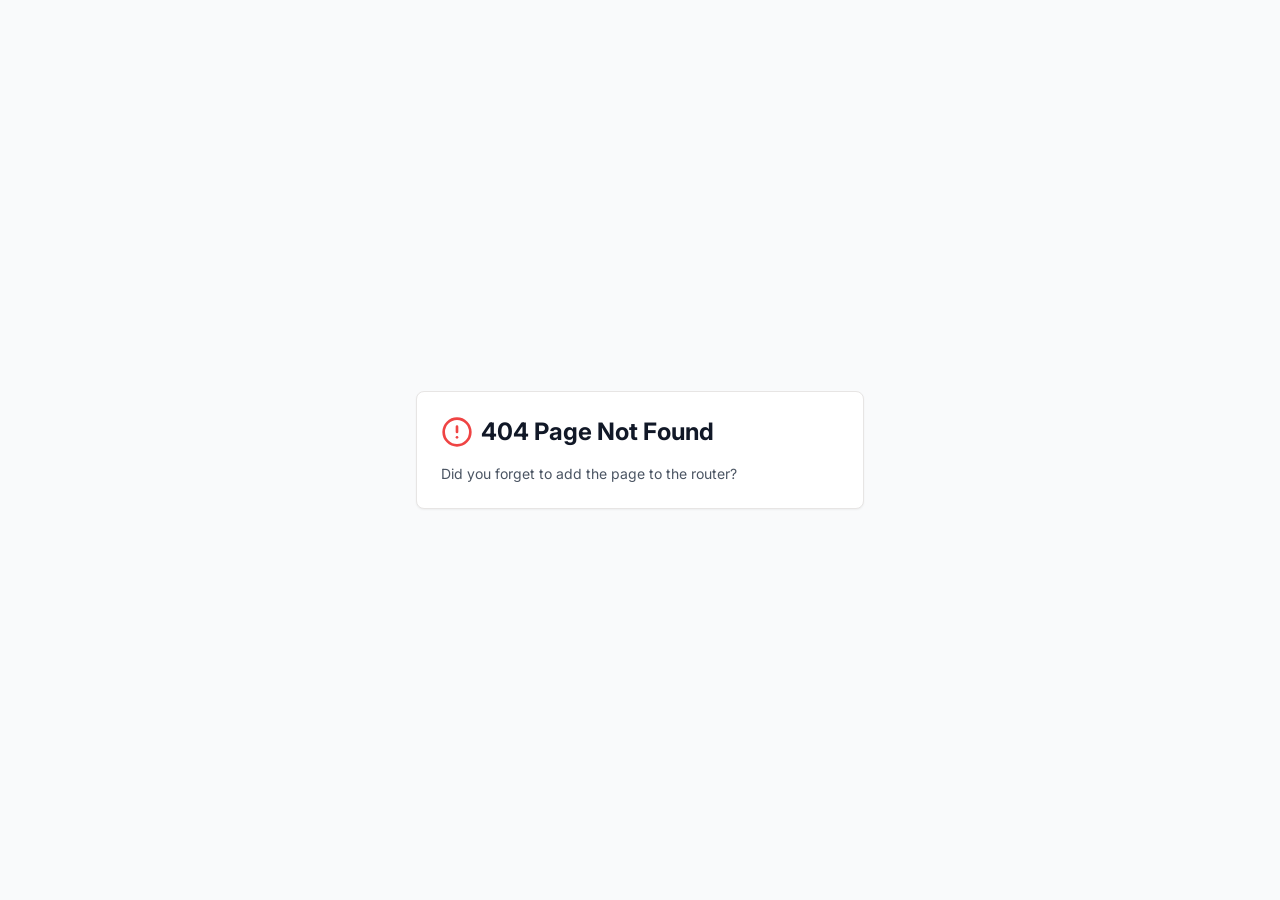
==== index.html @ e11c09c2 "Upload dist files from replit" ====
<!DOCTYPE html>
<html lang="en">
  <head>
    <!-- Google tag (gtag.js) -->
    <script async src="https://www.googletagmanager.com/gtag/js?id=G-T07VH2SP26"></script>
    <script>
      window.dataLayer = window.dataLayer || [];
      function gtag(){dataLayer.push(arguments);}
      gtag('js', new Date());
      gtag('config', 'G-T07VH2SP26');
    </script>
    <meta charset="UTF-8" />
    <meta name="viewport" content="width=device-width, initial-scale=1.0, maximum-scale=5" />
    <meta http-equiv="X-UA-Compatible" content="IE=edge" />
    
    <!-- Favicon -->
    <link rel="icon" type="image/x-icon" href="/favicon.ico" />
    <link rel="icon" type="image/png" sizes="192x192" href="/favicon-192.png" />
    <link rel="apple-touch-icon" sizes="180x180" href="/apple-touch-icon.png" />
    
    <!-- Primary Meta Tags -->
    <title>LdrLog - Leadership Development Tools for 9 Industries</title>
    <meta name="title" content="LdrLog - Leadership Development Tools for 9 Industries" />
    <meta name="description" content="Track leadership events and build competencies with free Leader Log apps. Tools for military, healthcare, corporate, education & more professions." />
    <meta name="keywords" content="leadership development, leader log, ldrlogs, ldrlog, Thomas Hong, leadership competencies, professional development, event logging, military leadership, healthcare leadership, corporate leadership" />
    <meta name="author" content="Thomas Hong" />
    <meta name="robots" content="index, follow" />
    <link rel="canonical" href="https://ldrlogs.com" />
    
    <!-- Open Graph / Facebook -->
    <meta property="og:type" content="website" />
    <meta property="og:url" content="https://ldrlogs.com" />
    <meta property="og:title" content="LdrLog - Leadership Development Tools for 9 Industries" />
    <meta property="og:description" content="Track leadership events and build competencies with free Leader Log apps for military, healthcare, corporate & more." />
    <meta property="og:site_name" content="LdrLog.com" />
    <meta property="og:locale" content="en_US" />
    
    <!-- Twitter -->
    <meta name="twitter:card" content="summary_large_image" />
    <meta name="twitter:url" content="https://ldrlogs.com" />
    <meta name="twitter:title" content="LdrLog - Leadership Development Tools for 9 Industries" />
    <meta name="twitter:description" content="Track leadership events and build competencies with free Leader Log apps for 9 professions." />
    
    <!-- Mobile & Theme -->
    <meta name="theme-color" content="#1e3a5f" />
    <meta name="apple-mobile-web-app-capable" content="yes" />
    <meta name="apple-mobile-web-app-status-bar-style" content="default" />
    <meta name="apple-mobile-web-app-title" content="LdrLog" />
    
    <!-- Preload fonts for performance -->
    <link rel="preconnect" href="https://fonts.googleapis.com">
    <link rel="preconnect" href="https://fonts.gstatic.com" crossorigin>
    <link href="https://fonts.googleapis.com/css2?family=Inter:wght@300;400;500;600;700&display=swap" rel="stylesheet">
    
    <!-- JSON-LD Structured Data -->
    <script type="application/ld+json">
    {
      "@context": "https://schema.org",
      "@type": "Organization",
      "name": "LdrLog",
      "alternateName": "Leader Log",
      "url": "https://ldrlogs.com",
      "description": "Leadership development tools for 9 industries through real-world event logging.",
      "founder": {
        "@type": "Person",
        "name": "Thomas Hong",
        "url": "https://tomhong.com"
      },
      "parentOrganization": {
        "@type": "Organization",
        "name": "LDRS1toN"
      },
      "sameAs": [],
      "contactPoint": {
        "@type": "ContactPoint",
        "email": "tomhong2030@gmail.com",
        "contactType": "customer service"
      }
    }
    </script>
    <script type="application/ld+json">
    {
      "@context": "https://schema.org",
      "@type": "WebSite",
      "name": "LdrLogs.com",
      "url": "https://ldrlogs.com",
      "description": "Track leadership events and build competencies with free Leader Log apps for 9 professions."
    }
    </script>
    <script type="application/ld+json">
    {
      "@context": "https://schema.org",
      "@type": "SoftwareApplication",
      "name": "Leader Log",
      "applicationCategory": "BusinessApplication",
      "operatingSystem": "Web",
      "description": "Track leadership events to develop competencies across 9 industries.",
      "offers": {
        "@type": "Offer",
        "price": "0",
        "priceCurrency": "USD"
      },
      "author": {
        "@type": "Person",
        "name": "Thomas Hong"
      }
    }
    </script>
    <script type="module" crossorigin src="/assets/index-CSxWnwxP.js"></script>
    <link rel="stylesheet" crossorigin href="/assets/index-BoHxOFl2.css">
  </head>
  <body>
    <div id="root"></div>
    <!-- This is a replit script which adds a banner on the top of the page when opened in development mode outside the replit environment -->
    <script type="text/javascript" src="https://replit.com/public/js/replit-dev-banner.js"></script>
  </body>
</html>
---- assets/index-BoHxOFl2.css ----
*,:before,:after{--tw-border-spacing-x: 0;--tw-border-spacing-y: 0;--tw-translate-x: 0;--tw-translate-y: 0;--tw-rotate: 0;--tw-skew-x: 0;--tw-skew-y: 0;--tw-scale-x: 1;--tw-scale-y: 1;--tw-pan-x: ;--tw-pan-y: ;--tw-pinch-zoom: ;--tw-scroll-snap-strictness: proximity;--tw-gradient-from-position: ;--tw-gradient-via-position: ;--tw-gradient-to-position: ;--tw-ordinal: ;--tw-slashed-zero: ;--tw-numeric-figure: ;--tw-numeric-spacing: ;--tw-numeric-fraction: ;--tw-ring-inset: ;--tw-ring-offset-width: 0px;--tw-ring-offset-color: #fff;--tw-ring-color: rgb(59 130 246 / .5);--tw-ring-offset-shadow: 0 0 #0000;--tw-ring-shadow: 0 0 #0000;--tw-shadow: 0 0 #0000;--tw-shadow-colored: 0 0 #0000;--tw-blur: ;--tw-brightness: ;--tw-contrast: ;--tw-grayscale: ;--tw-hue-rotate: ;--tw-invert: ;--tw-saturate: ;--tw-sepia: ;--tw-drop-shadow: ;--tw-backdrop-blur: ;--tw-backdrop-brightness: ;--tw-backdrop-contrast: ;--tw-backdrop-grayscale: ;--tw-backdrop-hue-rotate: ;--tw-backdrop-invert: ;--tw-backdrop-opacity: ;--tw-backdrop-saturate: ;--tw-backdrop-sepia: ;--tw-contain-size: ;--tw-contain-layout: ;--tw-contain-paint: ;--tw-contain-style: }::backdrop{--tw-border-spacing-x: 0;--tw-border-spacing-y: 0;--tw-translate-x: 0;--tw-translate-y: 0;--tw-rotate: 0;--tw-skew-x: 0;--tw-skew-y: 0;--tw-scale-x: 1;--tw-scale-y: 1;--tw-pan-x: ;--tw-pan-y: ;--tw-pinch-zoom: ;--tw-scroll-snap-strictness: proximity;--tw-gradient-from-position: ;--tw-gradient-via-position: ;--tw-gradient-to-position: ;--tw-ordinal: ;--tw-slashed-zero: ;--tw-numeric-figure: ;--tw-numeric-spacing: ;--tw-numeric-fraction: ;--tw-ring-inset: ;--tw-ring-offset-width: 0px;--tw-ring-offset-color: #fff;--tw-ring-color: rgb(59 130 246 / .5);--tw-ring-offset-shadow: 0 0 #0000;--tw-ring-shadow: 0 0 #0000;--tw-shadow: 0 0 #0000;--tw-shadow-colored: 0 0 #0000;--tw-blur: ;--tw-brightness: ;--tw-contrast: ;--tw-grayscale: ;--tw-hue-rotate: ;--tw-invert: ;--tw-saturate: ;--tw-sepia: ;--tw-drop-shadow: ;--tw-backdrop-blur: ;--tw-backdrop-brightness: ;--tw-backdrop-contrast: ;--tw-backdrop-grayscale: ;--tw-backdrop-hue-rotate: ;--tw-backdrop-invert: ;--tw-backdrop-opacity: ;--tw-backdrop-saturate: ;--tw-backdrop-sepia: ;--tw-contain-size: ;--tw-contain-layout: ;--tw-contain-paint: ;--tw-contain-style: }*,:before,:after{box-sizing:border-box;border-width:0;border-style:solid;border-color:#e5e7eb}:before,:after{--tw-content: ""}html,:host{line-height:1.5;-webkit-text-size-adjust:100%;-moz-tab-size:4;-o-tab-size:4;tab-size:4;font-family:ui-sans-serif,system-ui,sans-serif,"Apple Color Emoji","Segoe UI Emoji",Segoe UI Symbol,"Noto Color Emoji";font-feature-settings:normal;font-variation-settings:normal;-webkit-tap-highlight-color:transparent}body{margin:0;line-height:inherit}hr{height:0;color:inherit;border-top-width:1px}abbr:where([title]){-webkit-text-decoration:underline dotted;text-decoration:underline dotted}h1,h2,h3,h4,h5,h6{font-size:inherit;font-weight:inherit}a{color:inherit;text-decoration:inherit}b,strong{font-weight:bolder}code,kbd,samp,pre{font-family:ui-monospace,SFMono-Regular,Menlo,Monaco,Consolas,Liberation Mono,Courier New,monospace;font-feature-settings:normal;font-variation-settings:normal;font-size:1em}small{font-size:80%}sub,sup{font-size:75%;line-height:0;position:relative;vertical-align:baseline}sub{bottom:-.25em}sup{top:-.5em}table{text-indent:0;border-color:inherit;border-collapse:collapse}button,input,optgroup,select,textarea{font-family:inherit;font-feature-settings:inherit;font-variation-settings:inherit;font-size:100%;font-weight:inherit;line-height:inherit;letter-spacing:inherit;color:inherit;margin:0;padding:0}button,select{text-transform:none}button,input:where([type=button]),input:where([type=reset]),input:where([type=submit]){-webkit-appearance:button;background-color:transparent;background-image:none}:-moz-focusring{outline:auto}:-moz-ui-invalid{box-shadow:none}progress{vertical-align:baseline}::-webkit-inner-spin-button,::-webkit-outer-spin-button{height:auto}[type=search]{-webkit-appearance:textfield;outline-offset:-2px}::-webkit-search-decoration{-webkit-appearance:none}::-webkit-file-upload-button{-webkit-appearance:button;font:inherit}summary{display:list-item}blockquote,dl,dd,h1,h2,h3,h4,h5,h6,hr,figure,p,pre{margin:0}fieldset{margin:0;padding:0}legend{padding:0}ol,ul,menu{list-style:none;margin:0;padding:0}dialog{padding:0}textarea{resize:vertical}input::-moz-placeholder,textarea::-moz-placeholder{opacity:1;color:#9ca3af}input::placeholder,textarea::placeholder{opacity:1;color:#9ca3af}button,[role=button]{cursor:pointer}:disabled{cursor:default}img,svg,video,canvas,audio,iframe,embed,object{display:block;vertical-align:middle}img,video{max-width:100%;height:auto}[hidden]:where(:not([hidden=until-found])){display:none}*{border-color:var(--border)}body{background-color:var(--background);color:var(--foreground);-webkit-font-smoothing:antialiased;-moz-osx-font-smoothing:grayscale;font-family:Inter,-apple-system,BlinkMacSystemFont,Segoe UI,Roboto,Oxygen,Ubuntu,Cantarell,Fira Sans,Droid Sans,Helvetica Neue,sans-serif}.container{width:100%}@media (min-width: 640px){.container{max-width:640px}}@media (min-width: 768px){.container{max-width:768px}}@media (min-width: 1024px){.container{max-width:1024px}}@media (min-width: 1280px){.container{max-width:1280px}}@media (min-width: 1536px){.container{max-width:1536px}}.sr-only{position:absolute;width:1px;height:1px;padding:0;margin:-1px;overflow:hidden;clip:rect(0,0,0,0);white-space:nowrap;border-width:0}.pointer-events-none{pointer-events:none}.pointer-events-auto{pointer-events:auto}.visible{visibility:visible}.invisible{visibility:hidden}.static{position:static}.fixed{position:fixed}.absolute{position:absolute}.relative{position:relative}.sticky{position:sticky}.inset-0{top:0;right:0;bottom:0;left:0}.inset-x-0{left:0;right:0}.inset-y-0{top:0;bottom:0}.-bottom-12{bottom:-3rem}.-left-12{left:-3rem}.-right-12{right:-3rem}.-right-2{right:-.5rem}.-top-12{top:-3rem}.-top-2{top:-.5rem}.bottom-0{bottom:0}.left-0{left:0}.left-1{left:.25rem}.left-1\/2{left:50%}.left-2{left:.5rem}.left-\[50\%\]{left:50%}.right-0{right:0}.right-1{right:.25rem}.right-2{right:.5rem}.right-3{right:.75rem}.right-4{right:1rem}.top-0{top:0}.top-1\.5{top:.375rem}.top-1\/2{top:50%}.top-2{top:.5rem}.top-3\.5{top:.875rem}.top-4{top:1rem}.top-\[1px\]{top:1px}.top-\[50\%\]{top:50%}.top-\[60\%\]{top:60%}.top-full{top:100%}.z-10{z-index:10}.z-20{z-index:20}.z-50{z-index:50}.z-\[100\]{z-index:100}.z-\[1\]{z-index:1}.-mx-1{margin-left:-.25rem;margin-right:-.25rem}.mx-2{margin-left:.5rem;margin-right:.5rem}.mx-3\.5{margin-left:.875rem;margin-right:.875rem}.mx-4{margin-left:1rem;margin-right:1rem}.mx-auto{margin-left:auto;margin-right:auto}.my-0\.5{margin-top:.125rem;margin-bottom:.125rem}.my-1{margin-top:.25rem;margin-bottom:.25rem}.-ml-4{margin-left:-1rem}.-mt-4{margin-top:-1rem}.mb-1{margin-bottom:.25rem}.mb-1\.5{margin-bottom:.375rem}.mb-10{margin-bottom:2.5rem}.mb-12{margin-bottom:3rem}.mb-16{margin-bottom:4rem}.mb-2{margin-bottom:.5rem}.mb-3{margin-bottom:.75rem}.mb-4{margin-bottom:1rem}.mb-6{margin-bottom:1.5rem}.mb-8{margin-bottom:2rem}.ml-1{margin-left:.25rem}.ml-2{margin-left:.5rem}.ml-auto{margin-left:auto}.mr-1{margin-right:.25rem}.mr-2{margin-right:.5rem}.mr-3{margin-right:.75rem}.mr-4{margin-right:1rem}.mt-0\.5{margin-top:.125rem}.mt-1{margin-top:.25rem}.mt-1\.5{margin-top:.375rem}.mt-12{margin-top:3rem}.mt-2{margin-top:.5rem}.mt-24{margin-top:6rem}.mt-4{margin-top:1rem}.mt-6{margin-top:1.5rem}.mt-8{margin-top:2rem}.mt-auto{margin-top:auto}.block{display:block}.inline-block{display:inline-block}.flex{display:flex}.inline-flex{display:inline-flex}.table{display:table}.grid{display:grid}.contents{display:contents}.hidden{display:none}.aspect-square{aspect-ratio:1 / 1}.aspect-video{aspect-ratio:16 / 9}.size-4{width:1rem;height:1rem}.h-1\.5{height:.375rem}.h-10{height:2.5rem}.h-11{height:2.75rem}.h-12{height:3rem}.h-16{height:4rem}.h-2{height:.5rem}.h-2\.5{height:.625rem}.h-20{height:5rem}.h-24{height:6rem}.h-3{height:.75rem}.h-3\.5{height:.875rem}.h-32{height:8rem}.h-4{height:1rem}.h-48{height:12rem}.h-5{height:1.25rem}.h-6{height:1.5rem}.h-64{height:16rem}.h-7{height:1.75rem}.h-8{height:2rem}.h-9{height:2.25rem}.h-\[1px\]{height:1px}.h-\[var\(--radix-navigation-menu-viewport-height\)\]{height:var(--radix-navigation-menu-viewport-height)}.h-\[var\(--radix-select-trigger-height\)\]{height:var(--radix-select-trigger-height)}.h-auto{height:auto}.h-full{height:100%}.h-px{height:1px}.h-svh{height:100svh}.max-h-\[--radix-context-menu-content-available-height\]{max-height:var(--radix-context-menu-content-available-height)}.max-h-\[--radix-select-content-available-height\]{max-height:var(--radix-select-content-available-height)}.max-h-\[300px\]{max-height:300px}.max-h-\[var\(--radix-dropdown-menu-content-available-height\)\]{max-height:var(--radix-dropdown-menu-content-available-height)}.max-h-screen{max-height:100vh}.min-h-0{min-height:0px}.min-h-\[80px\]{min-height:80px}.min-h-screen{min-height:100vh}.min-h-svh{min-height:100svh}.w-0{width:0px}.w-1{width:.25rem}.w-10{width:2.5rem}.w-11{width:2.75rem}.w-12{width:3rem}.w-16{width:4rem}.w-2{width:.5rem}.w-2\.5{width:.625rem}.w-20{width:5rem}.w-24{width:6rem}.w-3{width:.75rem}.w-3\.5{width:.875rem}.w-3\/4{width:75%}.w-32{width:8rem}.w-4{width:1rem}.w-5{width:1.25rem}.w-6{width:1.5rem}.w-64{width:16rem}.w-7{width:1.75rem}.w-72{width:18rem}.w-8{width:2rem}.w-9{width:2.25rem}.w-\[--sidebar-width\]{width:var(--sidebar-width)}.w-\[100px\]{width:100px}.w-\[1px\]{width:1px}.w-auto{width:auto}.w-fit{width:-moz-fit-content;width:fit-content}.w-full{width:100%}.w-max{width:-moz-max-content;width:max-content}.w-px{width:1px}.min-w-0{min-width:0px}.min-w-10{min-width:2.5rem}.min-w-11{min-width:2.75rem}.min-w-5{min-width:1.25rem}.min-w-9{min-width:2.25rem}.min-w-\[12rem\]{min-width:12rem}.min-w-\[8rem\]{min-width:8rem}.min-w-\[var\(--radix-select-trigger-width\)\]{min-width:var(--radix-select-trigger-width)}.max-w-2xl{max-width:42rem}.max-w-3xl{max-width:48rem}.max-w-4xl{max-width:56rem}.max-w-6xl{max-width:72rem}.max-w-7xl{max-width:80rem}.max-w-\[--skeleton-width\]{max-width:var(--skeleton-width)}.max-w-lg{max-width:32rem}.max-w-max{max-width:-moz-max-content;max-width:max-content}.max-w-md{max-width:28rem}.max-w-xl{max-width:36rem}.flex-1{flex:1 1 0%}.flex-shrink-0,.shrink-0{flex-shrink:0}.grow{flex-grow:1}.grow-0{flex-grow:0}.basis-full{flex-basis:100%}.caption-bottom{caption-side:bottom}.border-collapse{border-collapse:collapse}.origin-\[--radix-context-menu-content-transform-origin\]{transform-origin:var(--radix-context-menu-content-transform-origin)}.origin-\[--radix-dropdown-menu-content-transform-origin\]{transform-origin:var(--radix-dropdown-menu-content-transform-origin)}.origin-\[--radix-hover-card-content-transform-origin\]{transform-origin:var(--radix-hover-card-content-transform-origin)}.origin-\[--radix-menubar-content-transform-origin\]{transform-origin:var(--radix-menubar-content-transform-origin)}.origin-\[--radix-popover-content-transform-origin\]{transform-origin:var(--radix-popover-content-transform-origin)}.origin-\[--radix-select-content-transform-origin\]{transform-origin:var(--radix-select-content-transform-origin)}.origin-\[--radix-tooltip-content-transform-origin\]{transform-origin:var(--radix-tooltip-content-transform-origin)}.-translate-x-1\/2{--tw-translate-x: -50%;transform:translate(var(--tw-translate-x),var(--tw-translate-y)) rotate(var(--tw-rotate)) skew(var(--tw-skew-x)) skewY(var(--tw-skew-y)) scaleX(var(--tw-scale-x)) scaleY(var(--tw-scale-y))}.-translate-x-px{--tw-translate-x: -1px;transform:translate(var(--tw-translate-x),var(--tw-translate-y)) rotate(var(--tw-rotate)) skew(var(--tw-skew-x)) skewY(var(--tw-skew-y)) scaleX(var(--tw-scale-x)) scaleY(var(--tw-scale-y))}.-translate-y-1\/2{--tw-translate-y: -50%;transform:translate(var(--tw-translate-x),var(--tw-translate-y)) rotate(var(--tw-rotate)) skew(var(--tw-skew-x)) skewY(var(--tw-skew-y)) scaleX(var(--tw-scale-x)) scaleY(var(--tw-scale-y))}.translate-x-\[-50\%\]{--tw-translate-x: -50%;transform:translate(var(--tw-translate-x),var(--tw-translate-y)) rotate(var(--tw-rotate)) skew(var(--tw-skew-x)) skewY(var(--tw-skew-y)) scaleX(var(--tw-scale-x)) scaleY(var(--tw-scale-y))}.translate-x-px{--tw-translate-x: 1px;transform:translate(var(--tw-translate-x),var(--tw-translate-y)) rotate(var(--tw-rotate)) skew(var(--tw-skew-x)) skewY(var(--tw-skew-y)) scaleX(var(--tw-scale-x)) scaleY(var(--tw-scale-y))}.translate-y-\[-50\%\]{--tw-translate-y: -50%;transform:translate(var(--tw-translate-x),var(--tw-translate-y)) rotate(var(--tw-rotate)) skew(var(--tw-skew-x)) skewY(var(--tw-skew-y)) scaleX(var(--tw-scale-x)) scaleY(var(--tw-scale-y))}.rotate-12{--tw-rotate: 12deg;transform:translate(var(--tw-translate-x),var(--tw-translate-y)) rotate(var(--tw-rotate)) skew(var(--tw-skew-x)) skewY(var(--tw-skew-y)) scaleX(var(--tw-scale-x)) scaleY(var(--tw-scale-y))}.rotate-45{--tw-rotate: 45deg;transform:translate(var(--tw-translate-x),var(--tw-translate-y)) rotate(var(--tw-rotate)) skew(var(--tw-skew-x)) skewY(var(--tw-skew-y)) scaleX(var(--tw-scale-x)) scaleY(var(--tw-scale-y))}.rotate-90{--tw-rotate: 90deg;transform:translate(var(--tw-translate-x),var(--tw-translate-y)) rotate(var(--tw-rotate)) skew(var(--tw-skew-x)) skewY(var(--tw-skew-y)) scaleX(var(--tw-scale-x)) scaleY(var(--tw-scale-y))}.transform{transform:translate(var(--tw-translate-x),var(--tw-translate-y)) rotate(var(--tw-rotate)) skew(var(--tw-skew-x)) skewY(var(--tw-skew-y)) scaleX(var(--tw-scale-x)) scaleY(var(--tw-scale-y))}@keyframes pulse{50%{opacity:.5}}.animate-pulse{animation:pulse 2s cubic-bezier(.4,0,.6,1) infinite}.cursor-default{cursor:default}.cursor-pointer{cursor:pointer}.touch-none{touch-action:none}.select-none{-webkit-user-select:none;-moz-user-select:none;user-select:none}.list-none{list-style-type:none}.grid-cols-1{grid-template-columns:repeat(1,minmax(0,1fr))}.grid-cols-2{grid-template-columns:repeat(2,minmax(0,1fr))}.flex-row{flex-direction:row}.flex-col{flex-direction:column}.flex-col-reverse{flex-direction:column-reverse}.flex-wrap{flex-wrap:wrap}.items-start{align-items:flex-start}.items-end{align-items:flex-end}.items-center{align-items:center}.items-stretch{align-items:stretch}.justify-center{justify-content:center}.justify-between{justify-content:space-between}.gap-1{gap:.25rem}.gap-1\.5{gap:.375rem}.gap-12{gap:3rem}.gap-16{gap:4rem}.gap-2{gap:.5rem}.gap-3{gap:.75rem}.gap-4{gap:1rem}.gap-5{gap:1.25rem}.gap-6{gap:1.5rem}.gap-8{gap:2rem}.space-x-1>:not([hidden])~:not([hidden]){--tw-space-x-reverse: 0;margin-right:calc(.25rem * var(--tw-space-x-reverse));margin-left:calc(.25rem * calc(1 - var(--tw-space-x-reverse)))}.space-x-2>:not([hidden])~:not([hidden]){--tw-space-x-reverse: 0;margin-right:calc(.5rem * var(--tw-space-x-reverse));margin-left:calc(.5rem * calc(1 - var(--tw-space-x-reverse)))}.space-x-3>:not([hidden])~:not([hidden]){--tw-space-x-reverse: 0;margin-right:calc(.75rem * var(--tw-space-x-reverse));margin-left:calc(.75rem * calc(1 - var(--tw-space-x-reverse)))}.space-x-4>:not([hidden])~:not([hidden]){--tw-space-x-reverse: 0;margin-right:calc(1rem * var(--tw-space-x-reverse));margin-left:calc(1rem * calc(1 - var(--tw-space-x-reverse)))}.space-x-8>:not([hidden])~:not([hidden]){--tw-space-x-reverse: 0;margin-right:calc(2rem * var(--tw-space-x-reverse));margin-left:calc(2rem * calc(1 - var(--tw-space-x-reverse)))}.space-y-1>:not([hidden])~:not([hidden]){--tw-space-y-reverse: 0;margin-top:calc(.25rem * calc(1 - var(--tw-space-y-reverse)));margin-bottom:calc(.25rem * var(--tw-space-y-reverse))}.space-y-1\.5>:not([hidden])~:not([hidden]){--tw-space-y-reverse: 0;margin-top:calc(.375rem * calc(1 - var(--tw-space-y-reverse)));margin-bottom:calc(.375rem * var(--tw-space-y-reverse))}.space-y-2>:not([hidden])~:not([hidden]){--tw-space-y-reverse: 0;margin-top:calc(.5rem * calc(1 - var(--tw-space-y-reverse)));margin-bottom:calc(.5rem * var(--tw-space-y-reverse))}.space-y-3>:not([hidden])~:not([hidden]){--tw-space-y-reverse: 0;margin-top:calc(.75rem * calc(1 - var(--tw-space-y-reverse)));margin-bottom:calc(.75rem * var(--tw-space-y-reverse))}.space-y-4>:not([hidden])~:not([hidden]){--tw-space-y-reverse: 0;margin-top:calc(1rem * calc(1 - var(--tw-space-y-reverse)));margin-bottom:calc(1rem * var(--tw-space-y-reverse))}.space-y-6>:not([hidden])~:not([hidden]){--tw-space-y-reverse: 0;margin-top:calc(1.5rem * calc(1 - var(--tw-space-y-reverse)));margin-bottom:calc(1.5rem * var(--tw-space-y-reverse))}.overflow-auto{overflow:auto}.overflow-hidden{overflow:hidden}.overflow-y-auto{overflow-y:auto}.overflow-x-hidden{overflow-x:hidden}.whitespace-nowrap{white-space:nowrap}.whitespace-pre-line{white-space:pre-line}.break-words{overflow-wrap:break-word}.rounded-2xl{border-radius:1rem}.rounded-\[2px\]{border-radius:2px}.rounded-\[inherit\]{border-radius:inherit}.rounded-full{border-radius:9999px}.rounded-lg{border-radius:var(--radius)}.rounded-md{border-radius:calc(var(--radius) - 2px)}.rounded-sm{border-radius:calc(var(--radius) - 4px)}.rounded-xl{border-radius:.75rem}.rounded-t-\[10px\]{border-top-left-radius:10px;border-top-right-radius:10px}.rounded-tl-sm{border-top-left-radius:calc(var(--radius) - 4px)}.border{border-width:1px}.border-0{border-width:0px}.border-2{border-width:2px}.border-\[1\.5px\]{border-width:1.5px}.border-y{border-top-width:1px;border-bottom-width:1px}.border-b{border-bottom-width:1px}.border-l{border-left-width:1px}.border-r{border-right-width:1px}.border-t{border-top-width:1px}.border-dashed{border-style:dashed}.border-\[--color-border\]{border-color:var(--color-border)}.border-black{--tw-border-opacity: 1;border-color:rgb(0 0 0 / var(--tw-border-opacity, 1))}.border-destructive{border-color:var(--destructive)}.border-input{border-color:var(--input)}.border-primary{border-color:var(--primary)}.border-sidebar-border{border-color:var(--sidebar-border)}.border-slate-100{--tw-border-opacity: 1;border-color:rgb(241 245 249 / var(--tw-border-opacity, 1))}.border-slate-200{--tw-border-opacity: 1;border-color:rgb(226 232 240 / var(--tw-border-opacity, 1))}.border-slate-700{--tw-border-opacity: 1;border-color:rgb(51 65 85 / var(--tw-border-opacity, 1))}.border-transparent{border-color:transparent}.border-l-transparent{border-left-color:transparent}.border-t-transparent{border-top-color:transparent}.bg-\[--color-bg\]{background-color:var(--color-bg)}.bg-accent{background-color:var(--accent)}.bg-background{background-color:var(--background)}.bg-black{--tw-bg-opacity: 1;background-color:rgb(0 0 0 / var(--tw-bg-opacity, 1))}.bg-black\/80{background-color:#000c}.bg-blue-100{--tw-bg-opacity: 1;background-color:rgb(219 234 254 / var(--tw-bg-opacity, 1))}.bg-border{background-color:var(--border)}.bg-card{background-color:var(--card)}.bg-destructive{background-color:var(--destructive)}.bg-foreground{background-color:var(--foreground)}.bg-gray-100{--tw-bg-opacity: 1;background-color:rgb(243 244 246 / var(--tw-bg-opacity, 1))}.bg-gray-200{--tw-bg-opacity: 1;background-color:rgb(229 231 235 / var(--tw-bg-opacity, 1))}.bg-gray-50{--tw-bg-opacity: 1;background-color:rgb(249 250 251 / var(--tw-bg-opacity, 1))}.bg-green-100{--tw-bg-opacity: 1;background-color:rgb(220 252 231 / var(--tw-bg-opacity, 1))}.bg-muted{background-color:var(--muted)}.bg-orange-100{--tw-bg-opacity: 1;background-color:rgb(255 237 213 / var(--tw-bg-opacity, 1))}.bg-popover{background-color:var(--popover)}.bg-primary{background-color:var(--primary)}.bg-secondary{background-color:var(--secondary)}.bg-sidebar{background-color:var(--sidebar-background)}.bg-sidebar-border{background-color:var(--sidebar-border)}.bg-slate-50{--tw-bg-opacity: 1;background-color:rgb(248 250 252 / var(--tw-bg-opacity, 1))}.bg-transparent{background-color:transparent}.bg-white{--tw-bg-opacity: 1;background-color:rgb(255 255 255 / var(--tw-bg-opacity, 1))}.bg-white\/80{background-color:#fffc}.bg-gradient-to-b{background-image:linear-gradient(to bottom,var(--tw-gradient-stops))}.bg-gradient-to-br{background-image:linear-gradient(to bottom right,var(--tw-gradient-stops))}.bg-gradient-to-r{background-image:linear-gradient(to right,var(--tw-gradient-stops))}.from-amber-700{--tw-gradient-from: #b45309 var(--tw-gradient-from-position);--tw-gradient-to: rgb(180 83 9 / 0) var(--tw-gradient-to-position);--tw-gradient-stops: var(--tw-gradient-from), var(--tw-gradient-to)}.from-blue-100{--tw-gradient-from: #dbeafe var(--tw-gradient-from-position);--tw-gradient-to: rgb(219 234 254 / 0) var(--tw-gradient-to-position);--tw-gradient-stops: var(--tw-gradient-from), var(--tw-gradient-to)}.from-blue-50{--tw-gradient-from: #eff6ff var(--tw-gradient-from-position);--tw-gradient-to: rgb(239 246 255 / 0) var(--tw-gradient-to-position);--tw-gradient-stops: var(--tw-gradient-from), var(--tw-gradient-to)}.from-blue-800{--tw-gradient-from: #1e40af var(--tw-gradient-from-position);--tw-gradient-to: rgb(30 64 175 / 0) var(--tw-gradient-to-position);--tw-gradient-stops: var(--tw-gradient-from), var(--tw-gradient-to)}.from-emerald-700{--tw-gradient-from: #047857 var(--tw-gradient-from-position);--tw-gradient-to: rgb(4 120 87 / 0) var(--tw-gradient-to-position);--tw-gradient-stops: var(--tw-gradient-from), var(--tw-gradient-to)}.from-green-100{--tw-gradient-from: #dcfce7 var(--tw-gradient-from-position);--tw-gradient-to: rgb(220 252 231 / 0) var(--tw-gradient-to-position);--tw-gradient-stops: var(--tw-gradient-from), var(--tw-gradient-to)}.from-green-800{--tw-gradient-from: #166534 var(--tw-gradient-from-position);--tw-gradient-to: rgb(22 101 52 / 0) var(--tw-gradient-to-position);--tw-gradient-stops: var(--tw-gradient-from), var(--tw-gradient-to)}.from-orange-100{--tw-gradient-from: #ffedd5 var(--tw-gradient-from-position);--tw-gradient-to: rgb(255 237 213 / 0) var(--tw-gradient-to-position);--tw-gradient-stops: var(--tw-gradient-from), var(--tw-gradient-to)}.from-orange-50{--tw-gradient-from: #fff7ed var(--tw-gradient-from-position);--tw-gradient-to: rgb(255 247 237 / 0) var(--tw-gradient-to-position);--tw-gradient-stops: var(--tw-gradient-from), var(--tw-gradient-to)}.from-orange-700{--tw-gradient-from: #c2410c var(--tw-gradient-from-position);--tw-gradient-to: rgb(194 65 12 / 0) var(--tw-gradient-to-position);--tw-gradient-stops: var(--tw-gradient-from), var(--tw-gradient-to)}.from-purple-500{--tw-gradient-from: #a855f7 var(--tw-gradient-from-position);--tw-gradient-to: rgb(168 85 247 / 0) var(--tw-gradient-to-position);--tw-gradient-stops: var(--tw-gradient-from), var(--tw-gradient-to)}.from-purple-800{--tw-gradient-from: #6b21a8 var(--tw-gradient-from-position);--tw-gradient-to: rgb(107 33 168 / 0) var(--tw-gradient-to-position);--tw-gradient-stops: var(--tw-gradient-from), var(--tw-gradient-to)}.from-red-800{--tw-gradient-from: #991b1b var(--tw-gradient-from-position);--tw-gradient-to: rgb(153 27 27 / 0) var(--tw-gradient-to-position);--tw-gradient-stops: var(--tw-gradient-from), var(--tw-gradient-to)}.from-slate-50{--tw-gradient-from: #f8fafc var(--tw-gradient-from-position);--tw-gradient-to: rgb(248 250 252 / 0) var(--tw-gradient-to-position);--tw-gradient-stops: var(--tw-gradient-from), var(--tw-gradient-to)}.from-slate-700{--tw-gradient-from: #334155 var(--tw-gradient-from-position);--tw-gradient-to: rgb(51 65 85 / 0) var(--tw-gradient-to-position);--tw-gradient-stops: var(--tw-gradient-from), var(--tw-gradient-to)}.from-teal-700{--tw-gradient-from: #0f766e var(--tw-gradient-from-position);--tw-gradient-to: rgb(15 118 110 / 0) var(--tw-gradient-to-position);--tw-gradient-stops: var(--tw-gradient-from), var(--tw-gradient-to)}.to-amber-800{--tw-gradient-to: #92400e var(--tw-gradient-to-position)}.to-blue-200{--tw-gradient-to: #bfdbfe var(--tw-gradient-to-position)}.to-blue-50{--tw-gradient-to: #eff6ff var(--tw-gradient-to-position)}.to-blue-900{--tw-gradient-to: #1e3a8a var(--tw-gradient-to-position)}.to-emerald-800{--tw-gradient-to: #065f46 var(--tw-gradient-to-position)}.to-green-200{--tw-gradient-to: #bbf7d0 var(--tw-gradient-to-position)}.to-green-900{--tw-gradient-to: #14532d var(--tw-gradient-to-position)}.to-orange-200{--tw-gradient-to: #fed7aa var(--tw-gradient-to-position)}.to-orange-50{--tw-gradient-to: #fff7ed var(--tw-gradient-to-position)}.to-orange-800{--tw-gradient-to: #9a3412 var(--tw-gradient-to-position)}.to-pink-500{--tw-gradient-to: #ec4899 var(--tw-gradient-to-position)}.to-purple-900{--tw-gradient-to: #581c87 var(--tw-gradient-to-position)}.to-red-900{--tw-gradient-to: #7f1d1d var(--tw-gradient-to-position)}.to-slate-800{--tw-gradient-to: #1e293b var(--tw-gradient-to-position)}.to-slate-800\/95{--tw-gradient-to: rgb(30 41 59 / .95) var(--tw-gradient-to-position)}.to-teal-800{--tw-gradient-to: #115e59 var(--tw-gradient-to-position)}.to-white{--tw-gradient-to: #fff var(--tw-gradient-to-position)}.bg-cover{background-size:cover}.bg-center{background-position:center}.bg-no-repeat{background-repeat:no-repeat}.fill-current{fill:currentColor}.object-contain{-o-object-fit:contain;object-fit:contain}.object-cover{-o-object-fit:cover;object-fit:cover}.p-0{padding:0}.p-1{padding:.25rem}.p-1\.5{padding:.375rem}.p-2{padding:.5rem}.p-3{padding:.75rem}.p-4{padding:1rem}.p-5{padding:1.25rem}.p-6{padding:1.5rem}.p-8{padding:2rem}.p-\[1px\]{padding:1px}.px-1{padding-left:.25rem;padding-right:.25rem}.px-2{padding-left:.5rem;padding-right:.5rem}.px-2\.5{padding-left:.625rem;padding-right:.625rem}.px-3{padding-left:.75rem;padding-right:.75rem}.px-4{padding-left:1rem;padding-right:1rem}.px-5{padding-left:1.25rem;padding-right:1.25rem}.px-6{padding-left:1.5rem;padding-right:1.5rem}.px-8{padding-left:2rem;padding-right:2rem}.py-0\.5{padding-top:.125rem;padding-bottom:.125rem}.py-1{padding-top:.25rem;padding-bottom:.25rem}.py-1\.5{padding-top:.375rem;padding-bottom:.375rem}.py-10{padding-top:2.5rem;padding-bottom:2.5rem}.py-12{padding-top:3rem;padding-bottom:3rem}.py-2{padding-top:.5rem;padding-bottom:.5rem}.py-2\.5{padding-top:.625rem;padding-bottom:.625rem}.py-20{padding-top:5rem;padding-bottom:5rem}.py-3{padding-top:.75rem;padding-bottom:.75rem}.py-4{padding-top:1rem;padding-bottom:1rem}.py-6{padding-top:1.5rem;padding-bottom:1.5rem}.py-8{padding-top:2rem;padding-bottom:2rem}.pb-3{padding-bottom:.75rem}.pb-4{padding-bottom:1rem}.pb-6{padding-bottom:1.5rem}.pl-2\.5{padding-left:.625rem}.pl-4{padding-left:1rem}.pl-8{padding-left:2rem}.pr-2{padding-right:.5rem}.pr-2\.5{padding-right:.625rem}.pr-8{padding-right:2rem}.pt-0{padding-top:0}.pt-0\.5{padding-top:.125rem}.pt-1{padding-top:.25rem}.pt-3{padding-top:.75rem}.pt-4{padding-top:1rem}.pt-6{padding-top:1.5rem}.pt-8{padding-top:2rem}.text-left{text-align:left}.text-center{text-align:center}.text-right{text-align:right}.align-middle{vertical-align:middle}.font-mono{font-family:ui-monospace,SFMono-Regular,Menlo,Monaco,Consolas,Liberation Mono,Courier New,monospace}.text-2xl{font-size:1.5rem;line-height:2rem}.text-3xl{font-size:1.875rem;line-height:2.25rem}.text-\[0\.8rem\]{font-size:.8rem}.text-base{font-size:1rem;line-height:1.5rem}.text-lg{font-size:1.125rem;line-height:1.75rem}.text-sm{font-size:.875rem;line-height:1.25rem}.text-xl{font-size:1.25rem;line-height:1.75rem}.text-xs{font-size:.75rem;line-height:1rem}.font-bold{font-weight:700}.font-medium{font-weight:500}.font-normal{font-weight:400}.font-semibold{font-weight:600}.uppercase{text-transform:uppercase}.italic{font-style:italic}.tabular-nums{--tw-numeric-spacing: tabular-nums;font-variant-numeric:var(--tw-ordinal) var(--tw-slashed-zero) var(--tw-numeric-figure) var(--tw-numeric-spacing) var(--tw-numeric-fraction)}.leading-none{line-height:1}.leading-relaxed{line-height:1.625}.leading-tight{line-height:1.25}.tracking-tight{letter-spacing:-.025em}.tracking-wider{letter-spacing:.05em}.tracking-widest{letter-spacing:.1em}.text-accent-foreground{color:var(--accent-foreground)}.text-black{--tw-text-opacity: 1;color:rgb(0 0 0 / var(--tw-text-opacity, 1))}.text-blue-600{--tw-text-opacity: 1;color:rgb(37 99 235 / var(--tw-text-opacity, 1))}.text-card-foreground{color:var(--card-foreground)}.text-current{color:currentColor}.text-destructive{color:var(--destructive)}.text-destructive-foreground{color:var(--destructive-foreground)}.text-foreground{color:var(--foreground)}.text-gray-500{--tw-text-opacity: 1;color:rgb(107 114 128 / var(--tw-text-opacity, 1))}.text-gray-600{--tw-text-opacity: 1;color:rgb(75 85 99 / var(--tw-text-opacity, 1))}.text-gray-700{--tw-text-opacity: 1;color:rgb(55 65 81 / var(--tw-text-opacity, 1))}.text-gray-900{--tw-text-opacity: 1;color:rgb(17 24 39 / var(--tw-text-opacity, 1))}.text-green-600{--tw-text-opacity: 1;color:rgb(22 163 74 / var(--tw-text-opacity, 1))}.text-muted-foreground{color:var(--muted-foreground)}.text-orange-100{--tw-text-opacity: 1;color:rgb(255 237 213 / var(--tw-text-opacity, 1))}.text-popover-foreground{color:var(--popover-foreground)}.text-primary{color:var(--primary)}.text-primary-foreground{color:var(--primary-foreground)}.text-red-500{--tw-text-opacity: 1;color:rgb(239 68 68 / var(--tw-text-opacity, 1))}.text-secondary-foreground{color:var(--secondary-foreground)}.text-sidebar-foreground{color:var(--sidebar-foreground)}.text-slate-300{--tw-text-opacity: 1;color:rgb(203 213 225 / var(--tw-text-opacity, 1))}.text-slate-400{--tw-text-opacity: 1;color:rgb(148 163 184 / var(--tw-text-opacity, 1))}.text-slate-500{--tw-text-opacity: 1;color:rgb(100 116 139 / var(--tw-text-opacity, 1))}.text-slate-600{--tw-text-opacity: 1;color:rgb(71 85 105 / var(--tw-text-opacity, 1))}.text-slate-700{--tw-text-opacity: 1;color:rgb(51 65 85 / var(--tw-text-opacity, 1))}.text-slate-800{--tw-text-opacity: 1;color:rgb(30 41 59 / var(--tw-text-opacity, 1))}.text-white{--tw-text-opacity: 1;color:rgb(255 255 255 / var(--tw-text-opacity, 1))}.text-white\/80{color:#fffc}.text-white\/90{color:#ffffffe6}.underline{text-decoration-line:underline}.underline-offset-4{text-underline-offset:4px}.opacity-0{opacity:0}.opacity-10{opacity:.1}.opacity-50{opacity:.5}.opacity-60{opacity:.6}.opacity-70{opacity:.7}.opacity-90{opacity:.9}.shadow-2xl{--tw-shadow: 0 25px 50px -12px rgb(0 0 0 / .25);--tw-shadow-colored: 0 25px 50px -12px var(--tw-shadow-color);box-shadow:var(--tw-ring-offset-shadow, 0 0 #0000),var(--tw-ring-shadow, 0 0 #0000),var(--tw-shadow)}.shadow-\[0_0_0_1px_hsl\(var\(--sidebar-border\)\)\]{--tw-shadow: 0 0 0 1px hsl(var(--sidebar-border));--tw-shadow-colored: 0 0 0 1px var(--tw-shadow-color);box-shadow:var(--tw-ring-offset-shadow, 0 0 #0000),var(--tw-ring-shadow, 0 0 #0000),var(--tw-shadow)}.shadow-lg{--tw-shadow: 0 10px 15px -3px rgb(0 0 0 / .1), 0 4px 6px -4px rgb(0 0 0 / .1);--tw-shadow-colored: 0 10px 15px -3px var(--tw-shadow-color), 0 4px 6px -4px var(--tw-shadow-color);box-shadow:var(--tw-ring-offset-shadow, 0 0 #0000),var(--tw-ring-shadow, 0 0 #0000),var(--tw-shadow)}.shadow-md{--tw-shadow: 0 4px 6px -1px rgb(0 0 0 / .1), 0 2px 4px -2px rgb(0 0 0 / .1);--tw-shadow-colored: 0 4px 6px -1px var(--tw-shadow-color), 0 2px 4px -2px var(--tw-shadow-color);box-shadow:var(--tw-ring-offset-shadow, 0 0 #0000),var(--tw-ring-shadow, 0 0 #0000),var(--tw-shadow)}.shadow-none{--tw-shadow: 0 0 #0000;--tw-shadow-colored: 0 0 #0000;box-shadow:var(--tw-ring-offset-shadow, 0 0 #0000),var(--tw-ring-shadow, 0 0 #0000),var(--tw-shadow)}.shadow-sm{--tw-shadow: 0 1px 2px 0 rgb(0 0 0 / .05);--tw-shadow-colored: 0 1px 2px 0 var(--tw-shadow-color);box-shadow:var(--tw-ring-offset-shadow, 0 0 #0000),var(--tw-ring-shadow, 0 0 #0000),var(--tw-shadow)}.shadow-xl{--tw-shadow: 0 20px 25px -5px rgb(0 0 0 / .1), 0 8px 10px -6px rgb(0 0 0 / .1);--tw-shadow-colored: 0 20px 25px -5px var(--tw-shadow-color), 0 8px 10px -6px var(--tw-shadow-color);box-shadow:var(--tw-ring-offset-shadow, 0 0 #0000),var(--tw-ring-shadow, 0 0 #0000),var(--tw-shadow)}.outline-none{outline:2px solid transparent;outline-offset:2px}.outline{outline-style:solid}.ring-0{--tw-ring-offset-shadow: var(--tw-ring-inset) 0 0 0 var(--tw-ring-offset-width) var(--tw-ring-offset-color);--tw-ring-shadow: var(--tw-ring-inset) 0 0 0 calc(0px + var(--tw-ring-offset-width)) var(--tw-ring-color);box-shadow:var(--tw-ring-offset-shadow),var(--tw-ring-shadow),var(--tw-shadow, 0 0 #0000)}.ring-2{--tw-ring-offset-shadow: var(--tw-ring-inset) 0 0 0 var(--tw-ring-offset-width) var(--tw-ring-offset-color);--tw-ring-shadow: var(--tw-ring-inset) 0 0 0 calc(2px + var(--tw-ring-offset-width)) var(--tw-ring-color);box-shadow:var(--tw-ring-offset-shadow),var(--tw-ring-shadow),var(--tw-shadow, 0 0 #0000)}.ring-ring{--tw-ring-color: var(--ring)}.ring-sidebar-ring{--tw-ring-color: var(--sidebar-ring)}.ring-offset-background{--tw-ring-offset-color: var(--background)}.blur{--tw-blur: blur(8px);filter:var(--tw-blur) var(--tw-brightness) var(--tw-contrast) var(--tw-grayscale) var(--tw-hue-rotate) var(--tw-invert) var(--tw-saturate) var(--tw-sepia) var(--tw-drop-shadow)}.filter{filter:var(--tw-blur) var(--tw-brightness) var(--tw-contrast) var(--tw-grayscale) var(--tw-hue-rotate) var(--tw-invert) var(--tw-saturate) var(--tw-sepia) var(--tw-drop-shadow)}.backdrop-blur-sm{--tw-backdrop-blur: blur(4px);-webkit-backdrop-filter:var(--tw-backdrop-blur) var(--tw-backdrop-brightness) var(--tw-backdrop-contrast) var(--tw-backdrop-grayscale) var(--tw-backdrop-hue-rotate) var(--tw-backdrop-invert) var(--tw-backdrop-opacity) var(--tw-backdrop-saturate) var(--tw-backdrop-sepia);backdrop-filter:var(--tw-backdrop-blur) var(--tw-backdrop-brightness) var(--tw-backdrop-contrast) var(--tw-backdrop-grayscale) var(--tw-backdrop-hue-rotate) var(--tw-backdrop-invert) var(--tw-backdrop-opacity) var(--tw-backdrop-saturate) var(--tw-backdrop-sepia)}.transition{transition-property:color,background-color,border-color,text-decoration-color,fill,stroke,opacity,box-shadow,transform,filter,-webkit-backdrop-filter;transition-property:color,background-color,border-color,text-decoration-color,fill,stroke,opacity,box-shadow,transform,filter,backdrop-filter;transition-property:color,background-color,border-color,text-decoration-color,fill,stroke,opacity,box-shadow,transform,filter,backdrop-filter,-webkit-backdrop-filter;transition-timing-function:cubic-bezier(.4,0,.2,1);transition-duration:.15s}.transition-\[left\,right\,width\]{transition-property:left,right,width;transition-timing-function:cubic-bezier(.4,0,.2,1);transition-duration:.15s}.transition-\[margin\,opacity\]{transition-property:margin,opacity;transition-timing-function:cubic-bezier(.4,0,.2,1);transition-duration:.15s}.transition-\[width\,height\,padding\]{transition-property:width,height,padding;transition-timing-function:cubic-bezier(.4,0,.2,1);transition-duration:.15s}.transition-\[width\]{transition-property:width;transition-timing-function:cubic-bezier(.4,0,.2,1);transition-duration:.15s}.transition-all{transition-property:all;transition-timing-function:cubic-bezier(.4,0,.2,1);transition-duration:.15s}.transition-colors{transition-property:color,background-color,border-color,text-decoration-color,fill,stroke;transition-timing-function:cubic-bezier(.4,0,.2,1);transition-duration:.15s}.transition-opacity{transition-property:opacity;transition-timing-function:cubic-bezier(.4,0,.2,1);transition-duration:.15s}.transition-shadow{transition-property:box-shadow;transition-timing-function:cubic-bezier(.4,0,.2,1);transition-duration:.15s}.transition-transform{transition-property:transform;transition-timing-function:cubic-bezier(.4,0,.2,1);transition-duration:.15s}.duration-1000{transition-duration:1s}.duration-200{transition-duration:.2s}.duration-300{transition-duration:.3s}.ease-in-out{transition-timing-function:cubic-bezier(.4,0,.2,1)}.ease-linear{transition-timing-function:linear}@keyframes enter{0%{opacity:var(--tw-enter-opacity, 1);transform:translate3d(var(--tw-enter-translate-x, 0),var(--tw-enter-translate-y, 0),0) scale3d(var(--tw-enter-scale, 1),var(--tw-enter-scale, 1),var(--tw-enter-scale, 1)) rotate(var(--tw-enter-rotate, 0))}}@keyframes exit{to{opacity:var(--tw-exit-opacity, 1);transform:translate3d(var(--tw-exit-translate-x, 0),var(--tw-exit-translate-y, 0),0) scale3d(var(--tw-exit-scale, 1),var(--tw-exit-scale, 1),var(--tw-exit-scale, 1)) rotate(var(--tw-exit-rotate, 0))}}.animate-in{animation-name:enter;animation-duration:.15s;--tw-enter-opacity: initial;--tw-enter-scale: initial;--tw-enter-rotate: initial;--tw-enter-translate-x: initial;--tw-enter-translate-y: initial}.fade-in-0{--tw-enter-opacity: 0}.fade-in-80{--tw-enter-opacity: .8}.zoom-in-95{--tw-enter-scale: .95}.duration-1000{animation-duration:1s}.duration-200{animation-duration:.2s}.duration-300{animation-duration:.3s}.ease-in-out{animation-timing-function:cubic-bezier(.4,0,.2,1)}.ease-linear{animation-timing-function:linear}.bg-ldr-navy{background-color:var(--ldr-navy)}.bg-ldr-orange{background-color:var(--ldr-orange)}.text-ldr-navy{color:var(--ldr-navy)}.text-ldr-orange{color:var(--ldr-orange)}.text-ldr-gray{color:var(--ldr-gray)}.border-ldr-orange{border-color:var(--ldr-orange)}.border-ldr-navy{border-color:var(--ldr-navy)}:root{--background: hsl(0, 0%, 100%);--foreground: hsl(20, 14.3%, 4.1%);--muted: hsl(60, 4.8%, 95.9%);--muted-foreground: hsl(25, 5.3%, 44.7%);--popover: hsl(0, 0%, 100%);--popover-foreground: hsl(20, 14.3%, 4.1%);--card: hsl(0, 0%, 100%);--card-foreground: hsl(20, 14.3%, 4.1%);--border: hsl(20, 5.9%, 90%);--input: hsl(20, 5.9%, 90%);--primary: hsl(207, 90%, 54%);--primary-foreground: hsl(211, 100%, 99%);--secondary: hsl(60, 4.8%, 95.9%);--secondary-foreground: hsl(24, 9.8%, 10%);--accent: hsl(60, 4.8%, 95.9%);--accent-foreground: hsl(24, 9.8%, 10%);--destructive: hsl(0, 84.2%, 60.2%);--destructive-foreground: hsl(60, 9.1%, 97.8%);--ring: hsl(20, 14.3%, 4.1%);--radius: .5rem;--ldr-navy: hsl(210, 67%, 24%);--ldr-orange: rgb(215, 118, 54);--ldr-gray: hsl(215, 16%, 47%);--ldr-light-gray: hsl(210, 20%, 98%)}.dark{--background: hsl(240, 10%, 3.9%);--foreground: hsl(0, 0%, 98%);--muted: hsl(240, 3.7%, 15.9%);--muted-foreground: hsl(240, 5%, 64.9%);--popover: hsl(240, 10%, 3.9%);--popover-foreground: hsl(0, 0%, 98%);--card: hsl(240, 10%, 3.9%);--card-foreground: hsl(0, 0%, 98%);--border: hsl(240, 3.7%, 15.9%);--input: hsl(240, 3.7%, 15.9%);--primary: hsl(207, 90%, 54%);--primary-foreground: hsl(211, 100%, 99%);--secondary: hsl(240, 3.7%, 15.9%);--secondary-foreground: hsl(0, 0%, 98%);--accent: hsl(240, 3.7%, 15.9%);--accent-foreground: hsl(0, 0%, 98%);--destructive: hsl(0, 62.8%, 30.6%);--destructive-foreground: hsl(0, 0%, 98%);--ring: hsl(240, 4.9%, 83.9%);--radius: .5rem}html{scroll-behavior:smooth}.file\:border-0::file-selector-button{border-width:0px}.file\:bg-transparent::file-selector-button{background-color:transparent}.file\:text-sm::file-selector-button{font-size:.875rem;line-height:1.25rem}.file\:font-medium::file-selector-button{font-weight:500}.file\:text-foreground::file-selector-button{color:var(--foreground)}.placeholder\:text-muted-foreground::-moz-placeholder{color:var(--muted-foreground)}.placeholder\:text-muted-foreground::placeholder{color:var(--muted-foreground)}.after\:absolute:after{content:var(--tw-content);position:absolute}.after\:-inset-2:after{content:var(--tw-content);top:-.5rem;right:-.5rem;bottom:-.5rem;left:-.5rem}.after\:inset-y-0:after{content:var(--tw-content);top:0;bottom:0}.after\:left-1\/2:after{content:var(--tw-content);left:50%}.after\:w-1:after{content:var(--tw-content);width:.25rem}.after\:w-\[2px\]:after{content:var(--tw-content);width:2px}.after\:-translate-x-1\/2:after{content:var(--tw-content);--tw-translate-x: -50%;transform:translate(var(--tw-translate-x),var(--tw-translate-y)) rotate(var(--tw-rotate)) skew(var(--tw-skew-x)) skewY(var(--tw-skew-y)) scaleX(var(--tw-scale-x)) scaleY(var(--tw-scale-y))}.first\:rounded-l-md:first-child{border-top-left-radius:calc(var(--radius) - 2px);border-bottom-left-radius:calc(var(--radius) - 2px)}.first\:border-l:first-child{border-left-width:1px}.last\:rounded-r-md:last-child{border-top-right-radius:calc(var(--radius) - 2px);border-bottom-right-radius:calc(var(--radius) - 2px)}.focus-within\:relative:focus-within{position:relative}.focus-within\:z-20:focus-within{z-index:20}.hover\:scale-105:hover{--tw-scale-x: 1.05;--tw-scale-y: 1.05;transform:translate(var(--tw-translate-x),var(--tw-translate-y)) rotate(var(--tw-rotate)) skew(var(--tw-skew-x)) skewY(var(--tw-skew-y)) scaleX(var(--tw-scale-x)) scaleY(var(--tw-scale-y))}.hover\:bg-accent:hover{background-color:var(--accent)}.hover\:bg-black:hover{--tw-bg-opacity: 1;background-color:rgb(0 0 0 / var(--tw-bg-opacity, 1))}.hover\:bg-muted:hover{background-color:var(--muted)}.hover\:bg-orange-50:hover{--tw-bg-opacity: 1;background-color:rgb(255 247 237 / var(--tw-bg-opacity, 1))}.hover\:bg-primary:hover{background-color:var(--primary)}.hover\:bg-secondary:hover{background-color:var(--secondary)}.hover\:bg-sidebar-accent:hover{background-color:var(--sidebar-accent)}.hover\:bg-slate-50:hover{--tw-bg-opacity: 1;background-color:rgb(248 250 252 / var(--tw-bg-opacity, 1))}.hover\:bg-slate-800:hover{--tw-bg-opacity: 1;background-color:rgb(30 41 59 / var(--tw-bg-opacity, 1))}.hover\:text-accent-foreground:hover{color:var(--accent-foreground)}.hover\:text-foreground:hover{color:var(--foreground)}.hover\:text-muted-foreground:hover{color:var(--muted-foreground)}.hover\:text-primary-foreground:hover{color:var(--primary-foreground)}.hover\:text-sidebar-accent-foreground:hover{color:var(--sidebar-accent-foreground)}.hover\:text-white:hover{--tw-text-opacity: 1;color:rgb(255 255 255 / var(--tw-text-opacity, 1))}.hover\:underline:hover{text-decoration-line:underline}.hover\:opacity-100:hover{opacity:1}.hover\:shadow-2xl:hover{--tw-shadow: 0 25px 50px -12px rgb(0 0 0 / .25);--tw-shadow-colored: 0 25px 50px -12px var(--tw-shadow-color);box-shadow:var(--tw-ring-offset-shadow, 0 0 #0000),var(--tw-ring-shadow, 0 0 #0000),var(--tw-shadow)}.hover\:shadow-\[0_0_0_1px_hsl\(var\(--sidebar-accent\)\)\]:hover{--tw-shadow: 0 0 0 1px hsl(var(--sidebar-accent));--tw-shadow-colored: 0 0 0 1px var(--tw-shadow-color);box-shadow:var(--tw-ring-offset-shadow, 0 0 #0000),var(--tw-ring-shadow, 0 0 #0000),var(--tw-shadow)}.hover\:shadow-lg:hover{--tw-shadow: 0 10px 15px -3px rgb(0 0 0 / .1), 0 4px 6px -4px rgb(0 0 0 / .1);--tw-shadow-colored: 0 10px 15px -3px var(--tw-shadow-color), 0 4px 6px -4px var(--tw-shadow-color);box-shadow:var(--tw-ring-offset-shadow, 0 0 #0000),var(--tw-ring-shadow, 0 0 #0000),var(--tw-shadow)}.hover\:shadow-xl:hover{--tw-shadow: 0 20px 25px -5px rgb(0 0 0 / .1), 0 8px 10px -6px rgb(0 0 0 / .1);--tw-shadow-colored: 0 20px 25px -5px var(--tw-shadow-color), 0 8px 10px -6px var(--tw-shadow-color);box-shadow:var(--tw-ring-offset-shadow, 0 0 #0000),var(--tw-ring-shadow, 0 0 #0000),var(--tw-shadow)}.hover\:bg-ldr-navy:hover{background-color:var(--ldr-navy)}.hover\:bg-ldr-orange:hover{background-color:var(--ldr-orange)}.hover\:text-ldr-navy:hover{color:var(--ldr-navy)}.hover\:text-ldr-orange:hover{color:var(--ldr-orange)}.hover\:border-ldr-orange:hover{border-color:var(--ldr-orange)}.hover\:after\:bg-sidebar-border:hover:after{content:var(--tw-content);background-color:var(--sidebar-border)}.focus\:bg-accent:focus{background-color:var(--accent)}.focus\:bg-primary:focus{background-color:var(--primary)}.focus\:text-accent-foreground:focus{color:var(--accent-foreground)}.focus\:text-primary-foreground:focus{color:var(--primary-foreground)}.focus\:opacity-100:focus{opacity:1}.focus\:outline-none:focus{outline:2px solid transparent;outline-offset:2px}.focus\:ring-2:focus{--tw-ring-offset-shadow: var(--tw-ring-inset) 0 0 0 var(--tw-ring-offset-width) var(--tw-ring-offset-color);--tw-ring-shadow: var(--tw-ring-inset) 0 0 0 calc(2px + var(--tw-ring-offset-width)) var(--tw-ring-color);box-shadow:var(--tw-ring-offset-shadow),var(--tw-ring-shadow),var(--tw-shadow, 0 0 #0000)}.focus\:ring-ring:focus{--tw-ring-color: var(--ring)}.focus\:ring-offset-2:focus{--tw-ring-offset-width: 2px}.focus-visible\:outline-none:focus-visible{outline:2px solid transparent;outline-offset:2px}.focus-visible\:ring-1:focus-visible{--tw-ring-offset-shadow: var(--tw-ring-inset) 0 0 0 var(--tw-ring-offset-width) var(--tw-ring-offset-color);--tw-ring-shadow: var(--tw-ring-inset) 0 0 0 calc(1px + var(--tw-ring-offset-width)) var(--tw-ring-color);box-shadow:var(--tw-ring-offset-shadow),var(--tw-ring-shadow),var(--tw-shadow, 0 0 #0000)}.focus-visible\:ring-2:focus-visible{--tw-ring-offset-shadow: var(--tw-ring-inset) 0 0 0 var(--tw-ring-offset-width) var(--tw-ring-offset-color);--tw-ring-shadow: var(--tw-ring-inset) 0 0 0 calc(2px + var(--tw-ring-offset-width)) var(--tw-ring-color);box-shadow:var(--tw-ring-offset-shadow),var(--tw-ring-shadow),var(--tw-shadow, 0 0 #0000)}.focus-visible\:ring-ring:focus-visible{--tw-ring-color: var(--ring)}.focus-visible\:ring-sidebar-ring:focus-visible{--tw-ring-color: var(--sidebar-ring)}.focus-visible\:ring-offset-1:focus-visible{--tw-ring-offset-width: 1px}.focus-visible\:ring-offset-2:focus-visible{--tw-ring-offset-width: 2px}.focus-visible\:ring-offset-background:focus-visible{--tw-ring-offset-color: var(--background)}.active\:bg-sidebar-accent:active{background-color:var(--sidebar-accent)}.active\:text-sidebar-accent-foreground:active{color:var(--sidebar-accent-foreground)}.disabled\:pointer-events-none:disabled{pointer-events:none}.disabled\:cursor-not-allowed:disabled{cursor:not-allowed}.disabled\:opacity-50:disabled{opacity:.5}.group\/menu-item:focus-within .group-focus-within\/menu-item\:opacity-100{opacity:1}.group:hover .group-hover\:translate-x-1{--tw-translate-x: .25rem;transform:translate(var(--tw-translate-x),var(--tw-translate-y)) rotate(var(--tw-rotate)) skew(var(--tw-skew-x)) skewY(var(--tw-skew-y)) scaleX(var(--tw-scale-x)) scaleY(var(--tw-scale-y))}.group:hover .group-hover\:translate-x-2{--tw-translate-x: .5rem;transform:translate(var(--tw-translate-x),var(--tw-translate-y)) rotate(var(--tw-rotate)) skew(var(--tw-skew-x)) skewY(var(--tw-skew-y)) scaleX(var(--tw-scale-x)) scaleY(var(--tw-scale-y))}.group:hover .group-hover\:scale-105{--tw-scale-x: 1.05;--tw-scale-y: 1.05;transform:translate(var(--tw-translate-x),var(--tw-translate-y)) rotate(var(--tw-rotate)) skew(var(--tw-skew-x)) skewY(var(--tw-skew-y)) scaleX(var(--tw-scale-x)) scaleY(var(--tw-scale-y))}.group:hover .group-hover\:scale-110{--tw-scale-x: 1.1;--tw-scale-y: 1.1;transform:translate(var(--tw-translate-x),var(--tw-translate-y)) rotate(var(--tw-rotate)) skew(var(--tw-skew-x)) skewY(var(--tw-skew-y)) scaleX(var(--tw-scale-x)) scaleY(var(--tw-scale-y))}.group:hover .group-hover\:underline{text-decoration-line:underline}.group\/menu-item:hover .group-hover\/menu-item\:opacity-100,.group:hover .group-hover\:opacity-100{opacity:1}.group:hover .group-hover\:text-ldr-orange{color:var(--ldr-orange)}.group.destructive .group-\[\.destructive\]\:text-red-300{--tw-text-opacity: 1;color:rgb(252 165 165 / var(--tw-text-opacity, 1))}.group.destructive .group-\[\.destructive\]\:hover\:bg-destructive:hover{background-color:var(--destructive)}.group.destructive .group-\[\.destructive\]\:hover\:text-destructive-foreground:hover{color:var(--destructive-foreground)}.group.destructive .group-\[\.destructive\]\:hover\:text-red-50:hover{--tw-text-opacity: 1;color:rgb(254 242 242 / var(--tw-text-opacity, 1))}.group.destructive .group-\[\.destructive\]\:focus\:ring-destructive:focus{--tw-ring-color: var(--destructive)}.group.destructive .group-\[\.destructive\]\:focus\:ring-red-400:focus{--tw-ring-opacity: 1;--tw-ring-color: rgb(248 113 113 / var(--tw-ring-opacity, 1))}.group.destructive .group-\[\.destructive\]\:focus\:ring-offset-red-600:focus{--tw-ring-offset-color: #dc2626}.peer\/menu-button:hover~.peer-hover\/menu-button\:text-sidebar-accent-foreground{color:var(--sidebar-accent-foreground)}.peer:disabled~.peer-disabled\:cursor-not-allowed{cursor:not-allowed}.peer:disabled~.peer-disabled\:opacity-70{opacity:.7}.has-\[\[data-variant\=inset\]\]\:bg-sidebar:has([data-variant=inset]){background-color:var(--sidebar-background)}.has-\[\:disabled\]\:opacity-50:has(:disabled){opacity:.5}.group\/menu-item:has([data-sidebar=menu-action]) .group-has-\[\[data-sidebar\=menu-action\]\]\/menu-item\:pr-8{padding-right:2rem}.aria-disabled\:pointer-events-none[aria-disabled=true]{pointer-events:none}.aria-disabled\:opacity-50[aria-disabled=true]{opacity:.5}.aria-selected\:bg-accent[aria-selected=true]{background-color:var(--accent)}.aria-selected\:text-accent-foreground[aria-selected=true]{color:var(--accent-foreground)}.aria-selected\:text-muted-foreground[aria-selected=true]{color:var(--muted-foreground)}.aria-selected\:opacity-100[aria-selected=true]{opacity:1}.data-\[disabled\=true\]\:pointer-events-none[data-disabled=true],.data-\[disabled\]\:pointer-events-none[data-disabled]{pointer-events:none}.data-\[panel-group-direction\=vertical\]\:h-px[data-panel-group-direction=vertical]{height:1px}.data-\[panel-group-direction\=vertical\]\:w-full[data-panel-group-direction=vertical]{width:100%}.data-\[side\=bottom\]\:translate-y-1[data-side=bottom]{--tw-translate-y: .25rem;transform:translate(var(--tw-translate-x),var(--tw-translate-y)) rotate(var(--tw-rotate)) skew(var(--tw-skew-x)) skewY(var(--tw-skew-y)) scaleX(var(--tw-scale-x)) scaleY(var(--tw-scale-y))}.data-\[side\=left\]\:-translate-x-1[data-side=left]{--tw-translate-x: -.25rem;transform:translate(var(--tw-translate-x),var(--tw-translate-y)) rotate(var(--tw-rotate)) skew(var(--tw-skew-x)) skewY(var(--tw-skew-y)) scaleX(var(--tw-scale-x)) scaleY(var(--tw-scale-y))}.data-\[side\=right\]\:translate-x-1[data-side=right]{--tw-translate-x: .25rem;transform:translate(var(--tw-translate-x),var(--tw-translate-y)) rotate(var(--tw-rotate)) skew(var(--tw-skew-x)) skewY(var(--tw-skew-y)) scaleX(var(--tw-scale-x)) scaleY(var(--tw-scale-y))}.data-\[side\=top\]\:-translate-y-1[data-side=top]{--tw-translate-y: -.25rem;transform:translate(var(--tw-translate-x),var(--tw-translate-y)) rotate(var(--tw-rotate)) skew(var(--tw-skew-x)) skewY(var(--tw-skew-y)) scaleX(var(--tw-scale-x)) scaleY(var(--tw-scale-y))}.data-\[state\=checked\]\:translate-x-5[data-state=checked]{--tw-translate-x: 1.25rem;transform:translate(var(--tw-translate-x),var(--tw-translate-y)) rotate(var(--tw-rotate)) skew(var(--tw-skew-x)) skewY(var(--tw-skew-y)) scaleX(var(--tw-scale-x)) scaleY(var(--tw-scale-y))}.data-\[state\=unchecked\]\:translate-x-0[data-state=unchecked],.data-\[swipe\=cancel\]\:translate-x-0[data-swipe=cancel]{--tw-translate-x: 0px;transform:translate(var(--tw-translate-x),var(--tw-translate-y)) rotate(var(--tw-rotate)) skew(var(--tw-skew-x)) skewY(var(--tw-skew-y)) scaleX(var(--tw-scale-x)) scaleY(var(--tw-scale-y))}.data-\[swipe\=end\]\:translate-x-\[var\(--radix-toast-swipe-end-x\)\][data-swipe=end]{--tw-translate-x: var(--radix-toast-swipe-end-x);transform:translate(var(--tw-translate-x),var(--tw-translate-y)) rotate(var(--tw-rotate)) skew(var(--tw-skew-x)) skewY(var(--tw-skew-y)) scaleX(var(--tw-scale-x)) scaleY(var(--tw-scale-y))}.data-\[swipe\=move\]\:translate-x-\[var\(--radix-toast-swipe-move-x\)\][data-swipe=move]{--tw-translate-x: var(--radix-toast-swipe-move-x);transform:translate(var(--tw-translate-x),var(--tw-translate-y)) rotate(var(--tw-rotate)) skew(var(--tw-skew-x)) skewY(var(--tw-skew-y)) scaleX(var(--tw-scale-x)) scaleY(var(--tw-scale-y))}@keyframes accordion-up{0%{height:var(--radix-accordion-content-height)}to{height:0}}.data-\[state\=closed\]\:animate-accordion-up[data-state=closed]{animation:accordion-up .2s ease-out}@keyframes accordion-down{0%{height:0}to{height:var(--radix-accordion-content-height)}}.data-\[state\=open\]\:animate-accordion-down[data-state=open]{animation:accordion-down .2s ease-out}.data-\[panel-group-direction\=vertical\]\:flex-col[data-panel-group-direction=vertical]{flex-direction:column}.data-\[active\=true\]\:bg-sidebar-accent[data-active=true]{background-color:var(--sidebar-accent)}.data-\[selected\=\'true\'\]\:bg-accent[data-selected=true]{background-color:var(--accent)}.data-\[state\=active\]\:bg-background[data-state=active]{background-color:var(--background)}.data-\[state\=checked\]\:bg-primary[data-state=checked]{background-color:var(--primary)}.data-\[state\=on\]\:bg-accent[data-state=on],.data-\[state\=open\]\:bg-accent[data-state=open]{background-color:var(--accent)}.data-\[state\=open\]\:bg-secondary[data-state=open]{background-color:var(--secondary)}.data-\[state\=selected\]\:bg-muted[data-state=selected]{background-color:var(--muted)}.data-\[state\=unchecked\]\:bg-input[data-state=unchecked]{background-color:var(--input)}.data-\[active\=true\]\:font-medium[data-active=true]{font-weight:500}.data-\[active\=true\]\:text-sidebar-accent-foreground[data-active=true]{color:var(--sidebar-accent-foreground)}.data-\[placeholder\]\:text-muted-foreground[data-placeholder]{color:var(--muted-foreground)}.data-\[selected\=true\]\:text-accent-foreground[data-selected=true]{color:var(--accent-foreground)}.data-\[state\=active\]\:text-foreground[data-state=active]{color:var(--foreground)}.data-\[state\=checked\]\:text-primary-foreground[data-state=checked]{color:var(--primary-foreground)}.data-\[state\=on\]\:text-accent-foreground[data-state=on],.data-\[state\=open\]\:text-accent-foreground[data-state=open]{color:var(--accent-foreground)}.data-\[state\=open\]\:text-muted-foreground[data-state=open]{color:var(--muted-foreground)}.data-\[disabled\=true\]\:opacity-50[data-disabled=true],.data-\[disabled\]\:opacity-50[data-disabled]{opacity:.5}.data-\[state\=open\]\:opacity-100[data-state=open]{opacity:1}.data-\[state\=active\]\:shadow-sm[data-state=active]{--tw-shadow: 0 1px 2px 0 rgb(0 0 0 / .05);--tw-shadow-colored: 0 1px 2px 0 var(--tw-shadow-color);box-shadow:var(--tw-ring-offset-shadow, 0 0 #0000),var(--tw-ring-shadow, 0 0 #0000),var(--tw-shadow)}.data-\[swipe\=move\]\:transition-none[data-swipe=move]{transition-property:none}.data-\[state\=closed\]\:duration-300[data-state=closed]{transition-duration:.3s}.data-\[state\=open\]\:duration-500[data-state=open]{transition-duration:.5s}.data-\[motion\^\=from-\]\:animate-in[data-motion^=from-],.data-\[state\=open\]\:animate-in[data-state=open],.data-\[state\=visible\]\:animate-in[data-state=visible]{animation-name:enter;animation-duration:.15s;--tw-enter-opacity: initial;--tw-enter-scale: initial;--tw-enter-rotate: initial;--tw-enter-translate-x: initial;--tw-enter-translate-y: initial}.data-\[motion\^\=to-\]\:animate-out[data-motion^=to-],.data-\[state\=closed\]\:animate-out[data-state=closed],.data-\[state\=hidden\]\:animate-out[data-state=hidden],.data-\[swipe\=end\]\:animate-out[data-swipe=end]{animation-name:exit;animation-duration:.15s;--tw-exit-opacity: initial;--tw-exit-scale: initial;--tw-exit-rotate: initial;--tw-exit-translate-x: initial;--tw-exit-translate-y: initial}.data-\[motion\^\=from-\]\:fade-in[data-motion^=from-]{--tw-enter-opacity: 0}.data-\[motion\^\=to-\]\:fade-out[data-motion^=to-],.data-\[state\=closed\]\:fade-out-0[data-state=closed]{--tw-exit-opacity: 0}.data-\[state\=closed\]\:fade-out-80[data-state=closed]{--tw-exit-opacity: .8}.data-\[state\=hidden\]\:fade-out[data-state=hidden]{--tw-exit-opacity: 0}.data-\[state\=open\]\:fade-in-0[data-state=open],.data-\[state\=visible\]\:fade-in[data-state=visible]{--tw-enter-opacity: 0}.data-\[state\=closed\]\:zoom-out-95[data-state=closed]{--tw-exit-scale: .95}.data-\[state\=open\]\:zoom-in-90[data-state=open]{--tw-enter-scale: .9}.data-\[state\=open\]\:zoom-in-95[data-state=open]{--tw-enter-scale: .95}.data-\[motion\=from-end\]\:slide-in-from-right-52[data-motion=from-end]{--tw-enter-translate-x: 13rem}.data-\[motion\=from-start\]\:slide-in-from-left-52[data-motion=from-start]{--tw-enter-translate-x: -13rem}.data-\[motion\=to-end\]\:slide-out-to-right-52[data-motion=to-end]{--tw-exit-translate-x: 13rem}.data-\[motion\=to-start\]\:slide-out-to-left-52[data-motion=to-start]{--tw-exit-translate-x: -13rem}.data-\[side\=bottom\]\:slide-in-from-top-2[data-side=bottom]{--tw-enter-translate-y: -.5rem}.data-\[side\=left\]\:slide-in-from-right-2[data-side=left]{--tw-enter-translate-x: .5rem}.data-\[side\=right\]\:slide-in-from-left-2[data-side=right]{--tw-enter-translate-x: -.5rem}.data-\[side\=top\]\:slide-in-from-bottom-2[data-side=top]{--tw-enter-translate-y: .5rem}.data-\[state\=closed\]\:slide-out-to-bottom[data-state=closed]{--tw-exit-translate-y: 100%}.data-\[state\=closed\]\:slide-out-to-left[data-state=closed]{--tw-exit-translate-x: -100%}.data-\[state\=closed\]\:slide-out-to-left-1\/2[data-state=closed]{--tw-exit-translate-x: -50%}.data-\[state\=closed\]\:slide-out-to-right[data-state=closed],.data-\[state\=closed\]\:slide-out-to-right-full[data-state=closed]{--tw-exit-translate-x: 100%}.data-\[state\=closed\]\:slide-out-to-top[data-state=closed]{--tw-exit-translate-y: -100%}.data-\[state\=closed\]\:slide-out-to-top-\[48\%\][data-state=closed]{--tw-exit-translate-y: -48%}.data-\[state\=open\]\:slide-in-from-bottom[data-state=open]{--tw-enter-translate-y: 100%}.data-\[state\=open\]\:slide-in-from-left[data-state=open]{--tw-enter-translate-x: -100%}.data-\[state\=open\]\:slide-in-from-left-1\/2[data-state=open]{--tw-enter-translate-x: -50%}.data-\[state\=open\]\:slide-in-from-right[data-state=open]{--tw-enter-translate-x: 100%}.data-\[state\=open\]\:slide-in-from-top[data-state=open]{--tw-enter-translate-y: -100%}.data-\[state\=open\]\:slide-in-from-top-\[48\%\][data-state=open]{--tw-enter-translate-y: -48%}.data-\[state\=open\]\:slide-in-from-top-full[data-state=open]{--tw-enter-translate-y: -100%}.data-\[state\=closed\]\:duration-300[data-state=closed]{animation-duration:.3s}.data-\[state\=open\]\:duration-500[data-state=open]{animation-duration:.5s}.data-\[panel-group-direction\=vertical\]\:after\:left-0[data-panel-group-direction=vertical]:after{content:var(--tw-content);left:0}.data-\[panel-group-direction\=vertical\]\:after\:h-1[data-panel-group-direction=vertical]:after{content:var(--tw-content);height:.25rem}.data-\[panel-group-direction\=vertical\]\:after\:w-full[data-panel-group-direction=vertical]:after{content:var(--tw-content);width:100%}.data-\[panel-group-direction\=vertical\]\:after\:-translate-y-1\/2[data-panel-group-direction=vertical]:after{content:var(--tw-content);--tw-translate-y: -50%;transform:translate(var(--tw-translate-x),var(--tw-translate-y)) rotate(var(--tw-rotate)) skew(var(--tw-skew-x)) skewY(var(--tw-skew-y)) scaleX(var(--tw-scale-x)) scaleY(var(--tw-scale-y))}.data-\[panel-group-direction\=vertical\]\:after\:translate-x-0[data-panel-group-direction=vertical]:after{content:var(--tw-content);--tw-translate-x: 0px;transform:translate(var(--tw-translate-x),var(--tw-translate-y)) rotate(var(--tw-rotate)) skew(var(--tw-skew-x)) skewY(var(--tw-skew-y)) scaleX(var(--tw-scale-x)) scaleY(var(--tw-scale-y))}.data-\[state\=open\]\:hover\:bg-accent:hover[data-state=open]{background-color:var(--accent)}.data-\[state\=open\]\:hover\:bg-sidebar-accent:hover[data-state=open]{background-color:var(--sidebar-accent)}.data-\[state\=open\]\:hover\:text-sidebar-accent-foreground:hover[data-state=open]{color:var(--sidebar-accent-foreground)}.data-\[state\=open\]\:focus\:bg-accent:focus[data-state=open]{background-color:var(--accent)}.group[data-collapsible=offcanvas] .group-data-\[collapsible\=offcanvas\]\:left-\[calc\(var\(--sidebar-width\)\*-1\)\]{left:calc(var(--sidebar-width) * -1)}.group[data-collapsible=offcanvas] .group-data-\[collapsible\=offcanvas\]\:right-\[calc\(var\(--sidebar-width\)\*-1\)\]{right:calc(var(--sidebar-width) * -1)}.group[data-side=left] .group-data-\[side\=left\]\:-right-4{right:-1rem}.group[data-side=right] .group-data-\[side\=right\]\:left-0{left:0}.group[data-collapsible=icon] .group-data-\[collapsible\=icon\]\:-mt-8{margin-top:-2rem}.group[data-collapsible=icon] .group-data-\[collapsible\=icon\]\:hidden{display:none}.group[data-collapsible=icon] .group-data-\[collapsible\=icon\]\:\!size-8{width:2rem!important;height:2rem!important}.group[data-collapsible=icon] .group-data-\[collapsible\=icon\]\:w-\[--sidebar-width-icon\]{width:var(--sidebar-width-icon)}.group[data-collapsible=icon] .group-data-\[collapsible\=icon\]\:w-\[calc\(var\(--sidebar-width-icon\)_\+_theme\(spacing\.4\)\)\]{width:calc(var(--sidebar-width-icon) + 1rem)}.group[data-collapsible=icon] .group-data-\[collapsible\=icon\]\:w-\[calc\(var\(--sidebar-width-icon\)_\+_theme\(spacing\.4\)_\+2px\)\]{width:calc(var(--sidebar-width-icon) + 1rem + 2px)}.group[data-collapsible=offcanvas] .group-data-\[collapsible\=offcanvas\]\:w-0{width:0px}.group[data-collapsible=offcanvas] .group-data-\[collapsible\=offcanvas\]\:translate-x-0{--tw-translate-x: 0px;transform:translate(var(--tw-translate-x),var(--tw-translate-y)) rotate(var(--tw-rotate)) skew(var(--tw-skew-x)) skewY(var(--tw-skew-y)) scaleX(var(--tw-scale-x)) scaleY(var(--tw-scale-y))}.group[data-side=right] .group-data-\[side\=right\]\:rotate-180,.group[data-state=open] .group-data-\[state\=open\]\:rotate-180{--tw-rotate: 180deg;transform:translate(var(--tw-translate-x),var(--tw-translate-y)) rotate(var(--tw-rotate)) skew(var(--tw-skew-x)) skewY(var(--tw-skew-y)) scaleX(var(--tw-scale-x)) scaleY(var(--tw-scale-y))}.group[data-collapsible=icon] .group-data-\[collapsible\=icon\]\:overflow-hidden{overflow:hidden}.group[data-variant=floating] .group-data-\[variant\=floating\]\:rounded-lg{border-radius:var(--radius)}.group[data-variant=floating] .group-data-\[variant\=floating\]\:border{border-width:1px}.group[data-side=left] .group-data-\[side\=left\]\:border-r{border-right-width:1px}.group[data-side=right] .group-data-\[side\=right\]\:border-l{border-left-width:1px}.group[data-variant=floating] .group-data-\[variant\=floating\]\:border-sidebar-border{border-color:var(--sidebar-border)}.group[data-collapsible=icon] .group-data-\[collapsible\=icon\]\:\!p-0{padding:0!important}.group[data-collapsible=icon] .group-data-\[collapsible\=icon\]\:\!p-2{padding:.5rem!important}.group[data-collapsible=icon] .group-data-\[collapsible\=icon\]\:opacity-0{opacity:0}.group[data-variant=floating] .group-data-\[variant\=floating\]\:shadow{--tw-shadow: 0 1px 3px 0 rgb(0 0 0 / .1), 0 1px 2px -1px rgb(0 0 0 / .1);--tw-shadow-colored: 0 1px 3px 0 var(--tw-shadow-color), 0 1px 2px -1px var(--tw-shadow-color);box-shadow:var(--tw-ring-offset-shadow, 0 0 #0000),var(--tw-ring-shadow, 0 0 #0000),var(--tw-shadow)}.group[data-collapsible=offcanvas] .group-data-\[collapsible\=offcanvas\]\:after\:left-full:after{content:var(--tw-content);left:100%}.group[data-collapsible=offcanvas] .group-data-\[collapsible\=offcanvas\]\:hover\:bg-sidebar:hover{background-color:var(--sidebar-background)}.peer\/menu-button[data-size=default]~.peer-data-\[size\=default\]\/menu-button\:top-1\.5{top:.375rem}.peer\/menu-button[data-size=lg]~.peer-data-\[size\=lg\]\/menu-button\:top-2\.5{top:.625rem}.peer\/menu-button[data-size=sm]~.peer-data-\[size\=sm\]\/menu-button\:top-1{top:.25rem}.peer\/menu-button[data-active=true]~.peer-data-\[active\=true\]\/menu-button\:text-sidebar-accent-foreground{color:var(--sidebar-accent-foreground)}.dark\:border-destructive:is(.dark *){border-color:var(--destructive)}@media (min-width: 640px){.sm\:bottom-0{bottom:0}.sm\:right-0{right:0}.sm\:top-auto{top:auto}.sm\:col-span-2{grid-column:span 2 / span 2}.sm\:mb-16{margin-bottom:4rem}.sm\:mb-2{margin-bottom:.5rem}.sm\:mb-3{margin-bottom:.75rem}.sm\:mb-4{margin-bottom:1rem}.sm\:mb-6{margin-bottom:1.5rem}.sm\:mb-8{margin-bottom:2rem}.sm\:mt-0{margin-top:0}.sm\:mt-12{margin-top:3rem}.sm\:mt-2{margin-top:.5rem}.sm\:block{display:block}.sm\:flex{display:flex}.sm\:h-10{height:2.5rem}.sm\:h-12{height:3rem}.sm\:h-24{height:6rem}.sm\:h-40{height:10rem}.sm\:h-5{height:1.25rem}.sm\:h-6{height:1.5rem}.sm\:h-8{height:2rem}.sm\:w-10{width:2.5rem}.sm\:w-12{width:3rem}.sm\:w-24{width:6rem}.sm\:w-40{width:10rem}.sm\:w-5{width:1.25rem}.sm\:w-6{width:1.5rem}.sm\:w-8{width:2rem}.sm\:w-auto{width:auto}.sm\:max-w-sm{max-width:24rem}.sm\:grid-cols-1{grid-template-columns:repeat(1,minmax(0,1fr))}.sm\:grid-cols-2{grid-template-columns:repeat(2,minmax(0,1fr))}.sm\:grid-cols-3{grid-template-columns:repeat(3,minmax(0,1fr))}.sm\:flex-row{flex-direction:row}.sm\:flex-col{flex-direction:column}.sm\:justify-end{justify-content:flex-end}.sm\:gap-12{gap:3rem}.sm\:gap-2\.5{gap:.625rem}.sm\:gap-4{gap:1rem}.sm\:gap-6{gap:1.5rem}.sm\:gap-8{gap:2rem}.sm\:space-x-2>:not([hidden])~:not([hidden]){--tw-space-x-reverse: 0;margin-right:calc(.5rem * var(--tw-space-x-reverse));margin-left:calc(.5rem * calc(1 - var(--tw-space-x-reverse)))}.sm\:space-x-3>:not([hidden])~:not([hidden]){--tw-space-x-reverse: 0;margin-right:calc(.75rem * var(--tw-space-x-reverse));margin-left:calc(.75rem * calc(1 - var(--tw-space-x-reverse)))}.sm\:space-x-4>:not([hidden])~:not([hidden]){--tw-space-x-reverse: 0;margin-right:calc(1rem * var(--tw-space-x-reverse));margin-left:calc(1rem * calc(1 - var(--tw-space-x-reverse)))}.sm\:space-y-0>:not([hidden])~:not([hidden]){--tw-space-y-reverse: 0;margin-top:calc(0px * calc(1 - var(--tw-space-y-reverse)));margin-bottom:calc(0px * var(--tw-space-y-reverse))}.sm\:space-y-3>:not([hidden])~:not([hidden]){--tw-space-y-reverse: 0;margin-top:calc(.75rem * calc(1 - var(--tw-space-y-reverse)));margin-bottom:calc(.75rem * var(--tw-space-y-reverse))}.sm\:space-y-4>:not([hidden])~:not([hidden]){--tw-space-y-reverse: 0;margin-top:calc(1rem * calc(1 - var(--tw-space-y-reverse)));margin-bottom:calc(1rem * var(--tw-space-y-reverse))}.sm\:space-y-6>:not([hidden])~:not([hidden]){--tw-space-y-reverse: 0;margin-top:calc(1.5rem * calc(1 - var(--tw-space-y-reverse)));margin-bottom:calc(1.5rem * var(--tw-space-y-reverse))}.sm\:rounded-lg{border-radius:var(--radius)}.sm\:p-10{padding:2.5rem}.sm\:p-2{padding:.5rem}.sm\:p-3{padding:.75rem}.sm\:p-4{padding:1rem}.sm\:p-6{padding:1.5rem}.sm\:p-8{padding:2rem}.sm\:px-4{padding-left:1rem;padding-right:1rem}.sm\:px-6{padding-left:1.5rem;padding-right:1.5rem}.sm\:px-8{padding-left:2rem;padding-right:2rem}.sm\:py-12{padding-top:3rem;padding-bottom:3rem}.sm\:py-16{padding-top:4rem;padding-bottom:4rem}.sm\:py-20{padding-top:5rem;padding-bottom:5rem}.sm\:py-3{padding-top:.75rem;padding-bottom:.75rem}.sm\:py-4{padding-top:1rem;padding-bottom:1rem}.sm\:py-8{padding-top:2rem;padding-bottom:2rem}.sm\:text-left{text-align:left}.sm\:text-2xl{font-size:1.5rem;line-height:2rem}.sm\:text-3xl{font-size:1.875rem;line-height:2.25rem}.sm\:text-4xl{font-size:2.25rem;line-height:2.5rem}.sm\:text-base{font-size:1rem;line-height:1.5rem}.sm\:text-lg{font-size:1.125rem;line-height:1.75rem}.sm\:text-sm{font-size:.875rem;line-height:1.25rem}.sm\:text-xl{font-size:1.25rem;line-height:1.75rem}.data-\[state\=open\]\:sm\:slide-in-from-bottom-full[data-state=open]{--tw-enter-translate-y: 100%}}@media (min-width: 768px){.md\:absolute{position:absolute}.md\:col-span-1{grid-column:span 1 / span 1}.md\:mb-12{margin-bottom:3rem}.md\:mb-3{margin-bottom:.75rem}.md\:mb-4{margin-bottom:1rem}.md\:mb-6{margin-bottom:1.5rem}.md\:mb-8{margin-bottom:2rem}.md\:block{display:block}.md\:flex{display:flex}.md\:hidden{display:none}.md\:h-10{height:2.5rem}.md\:h-12{height:3rem}.md\:h-8{height:2rem}.md\:w-10{width:2.5rem}.md\:w-8{width:2rem}.md\:w-\[var\(--radix-navigation-menu-viewport-width\)\]{width:var(--radix-navigation-menu-viewport-width)}.md\:w-auto{width:auto}.md\:max-w-\[420px\]{max-width:420px}.md\:grid-cols-2{grid-template-columns:repeat(2,minmax(0,1fr))}.md\:grid-cols-3{grid-template-columns:repeat(3,minmax(0,1fr))}.md\:grid-cols-4{grid-template-columns:repeat(4,minmax(0,1fr))}.md\:flex-row{flex-direction:row}.md\:gap-6{gap:1.5rem}.md\:space-x-4>:not([hidden])~:not([hidden]){--tw-space-x-reverse: 0;margin-right:calc(1rem * var(--tw-space-x-reverse));margin-left:calc(1rem * calc(1 - var(--tw-space-x-reverse)))}.md\:p-3{padding:.75rem}.md\:p-6{padding:1.5rem}.md\:px-6{padding-left:1.5rem;padding-right:1.5rem}.md\:px-8{padding-left:2rem;padding-right:2rem}.md\:py-12{padding-top:3rem;padding-bottom:3rem}.md\:py-4{padding-top:1rem;padding-bottom:1rem}.md\:text-left{text-align:left}.md\:text-2xl{font-size:1.5rem;line-height:2rem}.md\:text-3xl{font-size:1.875rem;line-height:2.25rem}.md\:text-4xl{font-size:2.25rem;line-height:2.5rem}.md\:text-5xl{font-size:3rem;line-height:1}.md\:text-base{font-size:1rem;line-height:1.5rem}.md\:text-lg{font-size:1.125rem;line-height:1.75rem}.md\:text-sm{font-size:.875rem;line-height:1.25rem}.md\:text-xl{font-size:1.25rem;line-height:1.75rem}.md\:opacity-0{opacity:0}.after\:md\:hidden:after{content:var(--tw-content);display:none}.peer[data-variant=inset]~.md\:peer-data-\[variant\=inset\]\:m-2{margin:.5rem}.peer[data-state=collapsed][data-variant=inset]~.md\:peer-data-\[state\=collapsed\]\:peer-data-\[variant\=inset\]\:ml-2{margin-left:.5rem}.peer[data-variant=inset]~.md\:peer-data-\[variant\=inset\]\:ml-0{margin-left:0}.peer[data-variant=inset]~.md\:peer-data-\[variant\=inset\]\:rounded-xl{border-radius:.75rem}.peer[data-variant=inset]~.md\:peer-data-\[variant\=inset\]\:shadow{--tw-shadow: 0 1px 3px 0 rgb(0 0 0 / .1), 0 1px 2px -1px rgb(0 0 0 / .1);--tw-shadow-colored: 0 1px 3px 0 var(--tw-shadow-color), 0 1px 2px -1px var(--tw-shadow-color);box-shadow:var(--tw-ring-offset-shadow, 0 0 #0000),var(--tw-ring-shadow, 0 0 #0000),var(--tw-shadow)}}@media (min-width: 1024px){.lg\:col-span-2{grid-column:span 2 / span 2}.lg\:h-12{height:3rem}.lg\:w-12{width:3rem}.lg\:grid-cols-2{grid-template-columns:repeat(2,minmax(0,1fr))}.lg\:grid-cols-3{grid-template-columns:repeat(3,minmax(0,1fr))}.lg\:grid-cols-4{grid-template-columns:repeat(4,minmax(0,1fr))}.lg\:grid-cols-6{grid-template-columns:repeat(6,minmax(0,1fr))}.lg\:gap-6{gap:1.5rem}.lg\:gap-8{gap:2rem}.lg\:p-10{padding:2.5rem}.lg\:p-6{padding:1.5rem}.lg\:p-8{padding:2rem}.lg\:px-8{padding-left:2rem;padding-right:2rem}.lg\:py-16{padding-top:4rem;padding-bottom:4rem}.lg\:py-20{padding-top:5rem;padding-bottom:5rem}.lg\:text-3xl{font-size:1.875rem;line-height:2.25rem}.lg\:text-4xl{font-size:2.25rem;line-height:2.5rem}.lg\:text-5xl{font-size:3rem;line-height:1}.lg\:text-6xl{font-size:3.75rem;line-height:1}.lg\:text-xl{font-size:1.25rem;line-height:1.75rem}}@media (min-width: 1280px){.xl\:grid-cols-4{grid-template-columns:repeat(4,minmax(0,1fr))}}.\[\&\:has\(\[aria-selected\]\)\]\:bg-accent:has([aria-selected]){background-color:var(--accent)}.first\:\[\&\:has\(\[aria-selected\]\)\]\:rounded-l-md:has([aria-selected]):first-child{border-top-left-radius:calc(var(--radius) - 2px);border-bottom-left-radius:calc(var(--radius) - 2px)}.last\:\[\&\:has\(\[aria-selected\]\)\]\:rounded-r-md:has([aria-selected]):last-child{border-top-right-radius:calc(var(--radius) - 2px);border-bottom-right-radius:calc(var(--radius) - 2px)}.\[\&\:has\(\[aria-selected\]\.day-range-end\)\]\:rounded-r-md:has([aria-selected].day-range-end){border-top-right-radius:calc(var(--radius) - 2px);border-bottom-right-radius:calc(var(--radius) - 2px)}.\[\&\:has\(\[role\=checkbox\]\)\]\:pr-0:has([role=checkbox]){padding-right:0}.\[\&\>button\]\:hidden>button{display:none}.\[\&\>span\:last-child\]\:truncate>span:last-child{overflow:hidden;text-overflow:ellipsis;white-space:nowrap}.\[\&\>span\]\:line-clamp-1>span{overflow:hidden;display:-webkit-box;-webkit-box-orient:vertical;-webkit-line-clamp:1}.\[\&\>svg\+div\]\:translate-y-\[-3px\]>svg+div{--tw-translate-y: -3px;transform:translate(var(--tw-translate-x),var(--tw-translate-y)) rotate(var(--tw-rotate)) skew(var(--tw-skew-x)) skewY(var(--tw-skew-y)) scaleX(var(--tw-scale-x)) scaleY(var(--tw-scale-y))}.\[\&\>svg\]\:absolute>svg{position:absolute}.\[\&\>svg\]\:left-4>svg{left:1rem}.\[\&\>svg\]\:top-4>svg{top:1rem}.\[\&\>svg\]\:size-4>svg{width:1rem;height:1rem}.\[\&\>svg\]\:h-2\.5>svg{height:.625rem}.\[\&\>svg\]\:h-3>svg{height:.75rem}.\[\&\>svg\]\:h-3\.5>svg{height:.875rem}.\[\&\>svg\]\:w-2\.5>svg{width:.625rem}.\[\&\>svg\]\:w-3>svg{width:.75rem}.\[\&\>svg\]\:w-3\.5>svg{width:.875rem}.\[\&\>svg\]\:shrink-0>svg{flex-shrink:0}.\[\&\>svg\]\:text-destructive>svg{color:var(--destructive)}.\[\&\>svg\]\:text-foreground>svg{color:var(--foreground)}.\[\&\>svg\]\:text-muted-foreground>svg{color:var(--muted-foreground)}.\[\&\>svg\]\:text-sidebar-accent-foreground>svg{color:var(--sidebar-accent-foreground)}.\[\&\>svg\~\*\]\:pl-7>svg~*{padding-left:1.75rem}.\[\&\>tr\]\:last\:border-b-0:last-child>tr{border-bottom-width:0px}.\[\&\[data-panel-group-direction\=vertical\]\>div\]\:rotate-90[data-panel-group-direction=vertical]>div{--tw-rotate: 90deg;transform:translate(var(--tw-translate-x),var(--tw-translate-y)) rotate(var(--tw-rotate)) skew(var(--tw-skew-x)) skewY(var(--tw-skew-y)) scaleX(var(--tw-scale-x)) scaleY(var(--tw-scale-y))}.\[\&\[data-state\=open\]\>svg\]\:rotate-180[data-state=open]>svg{--tw-rotate: 180deg;transform:translate(var(--tw-translate-x),var(--tw-translate-y)) rotate(var(--tw-rotate)) skew(var(--tw-skew-x)) skewY(var(--tw-skew-y)) scaleX(var(--tw-scale-x)) scaleY(var(--tw-scale-y))}.\[\&_\.recharts-cartesian-axis-tick_text\]\:fill-muted-foreground .recharts-cartesian-axis-tick text{fill:var(--muted-foreground)}.\[\&_\.recharts-curve\.recharts-tooltip-cursor\]\:stroke-border .recharts-curve.recharts-tooltip-cursor{stroke:var(--border)}.\[\&_\.recharts-dot\[stroke\=\'\#fff\'\]\]\:stroke-transparent .recharts-dot[stroke="#fff"]{stroke:transparent}.\[\&_\.recharts-layer\]\:outline-none .recharts-layer{outline:2px solid transparent;outline-offset:2px}.\[\&_\.recharts-polar-grid_\[stroke\=\'\#ccc\'\]\]\:stroke-border .recharts-polar-grid [stroke="#ccc"]{stroke:var(--border)}.\[\&_\.recharts-radial-bar-background-sector\]\:fill-muted .recharts-radial-bar-background-sector,.\[\&_\.recharts-rectangle\.recharts-tooltip-cursor\]\:fill-muted .recharts-rectangle.recharts-tooltip-cursor{fill:var(--muted)}.\[\&_\.recharts-reference-line_\[stroke\=\'\#ccc\'\]\]\:stroke-border .recharts-reference-line [stroke="#ccc"]{stroke:var(--border)}.\[\&_\.recharts-sector\[stroke\=\'\#fff\'\]\]\:stroke-transparent .recharts-sector[stroke="#fff"]{stroke:transparent}.\[\&_\.recharts-sector\]\:outline-none .recharts-sector,.\[\&_\.recharts-surface\]\:outline-none .recharts-surface{outline:2px solid transparent;outline-offset:2px}.\[\&_\[cmdk-group-heading\]\]\:px-2 [cmdk-group-heading]{padding-left:.5rem;padding-right:.5rem}.\[\&_\[cmdk-group-heading\]\]\:py-1\.5 [cmdk-group-heading]{padding-top:.375rem;padding-bottom:.375rem}.\[\&_\[cmdk-group-heading\]\]\:text-xs [cmdk-group-heading]{font-size:.75rem;line-height:1rem}.\[\&_\[cmdk-group-heading\]\]\:font-medium [cmdk-group-heading]{font-weight:500}.\[\&_\[cmdk-group-heading\]\]\:text-muted-foreground [cmdk-group-heading]{color:var(--muted-foreground)}.\[\&_\[cmdk-group\]\:not\(\[hidden\]\)_\~\[cmdk-group\]\]\:pt-0 [cmdk-group]:not([hidden])~[cmdk-group]{padding-top:0}.\[\&_\[cmdk-group\]\]\:px-2 [cmdk-group]{padding-left:.5rem;padding-right:.5rem}.\[\&_\[cmdk-input-wrapper\]_svg\]\:h-5 [cmdk-input-wrapper] svg{height:1.25rem}.\[\&_\[cmdk-input-wrapper\]_svg\]\:w-5 [cmdk-input-wrapper] svg{width:1.25rem}.\[\&_\[cmdk-input\]\]\:h-12 [cmdk-input]{height:3rem}.\[\&_\[cmdk-item\]\]\:px-2 [cmdk-item]{padding-left:.5rem;padding-right:.5rem}.\[\&_\[cmdk-item\]\]\:py-3 [cmdk-item]{padding-top:.75rem;padding-bottom:.75rem}.\[\&_\[cmdk-item\]_svg\]\:h-5 [cmdk-item] svg{height:1.25rem}.\[\&_\[cmdk-item\]_svg\]\:w-5 [cmdk-item] svg{width:1.25rem}.\[\&_p\]\:leading-relaxed p{line-height:1.625}.\[\&_svg\]\:pointer-events-none svg{pointer-events:none}.\[\&_svg\]\:size-4 svg{width:1rem;height:1rem}.\[\&_svg\]\:shrink-0 svg{flex-shrink:0}.\[\&_tr\:last-child\]\:border-0 tr:last-child{border-width:0px}.\[\&_tr\]\:border-b tr{border-bottom-width:1px}[data-side=left][data-collapsible=offcanvas] .\[\[data-side\=left\]\[data-collapsible\=offcanvas\]_\&\]\:-right-2{right:-.5rem}[data-side=left][data-state=collapsed] .\[\[data-side\=left\]\[data-state\=collapsed\]_\&\]\:cursor-e-resize{cursor:e-resize}[data-side=left] .\[\[data-side\=left\]_\&\]\:cursor-w-resize{cursor:w-resize}[data-side=right][data-collapsible=offcanvas] .\[\[data-side\=right\]\[data-collapsible\=offcanvas\]_\&\]\:-left-2{left:-.5rem}[data-side=right][data-state=collapsed] .\[\[data-side\=right\]\[data-state\=collapsed\]_\&\]\:cursor-w-resize{cursor:w-resize}[data-side=right] .\[\[data-side\=right\]_\&\]\:cursor-e-resize{cursor:e-resize}
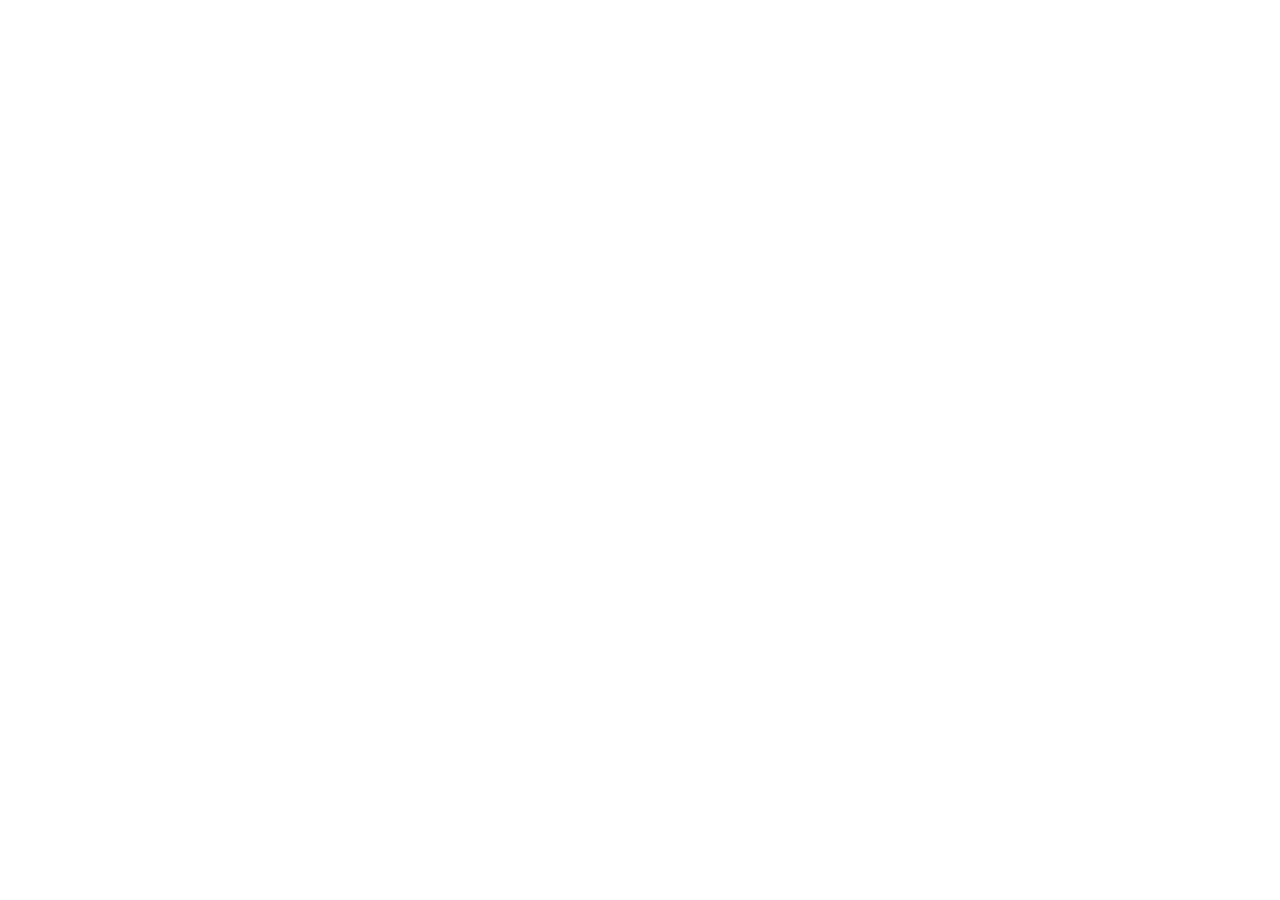
==== commit 3ea726b9: "updated 30Sep26" ====
--- a/index.html
+++ b/index.html
@@ -106,8 +106,8 @@
       }
     }
     </script>
-    <script type="module" crossorigin src="/assets/index-CSxWnwxP.js"></script>
-    <link rel="stylesheet" crossorigin href="/assets/index-BoHxOFl2.css">
+    <script type="module" crossorigin src="/assets/index-6VqHB7dt.js"></script>
+    <link rel="stylesheet" crossorigin href="/assets/index-BYnchK67.css">
   </head>
   <body>
     <div id="root"></div>
